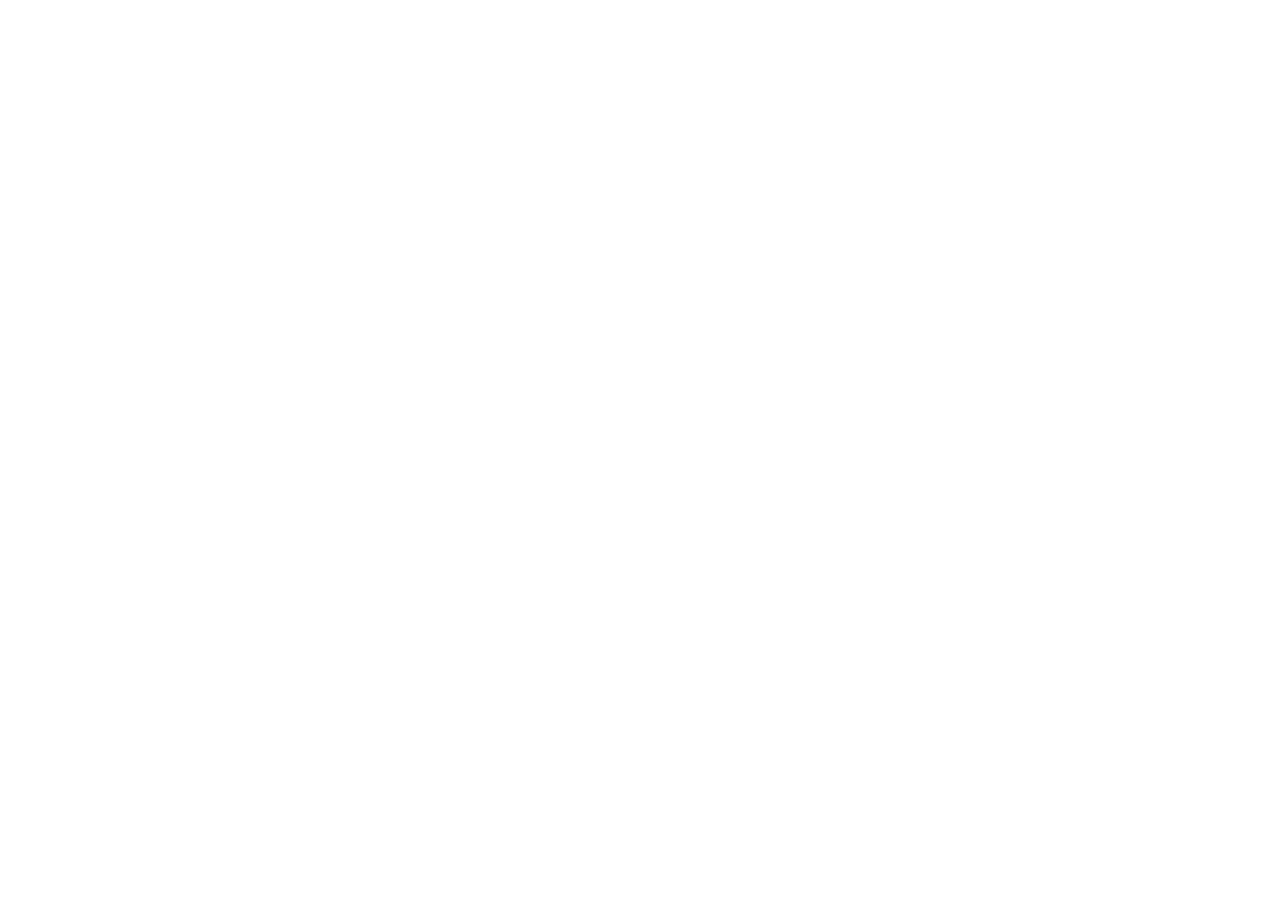
==== index.html @ 2b17677c "EmpiezoProyecto" ====
<!DOCTYPE html>
<html lang="es">
<head>
    <meta charset="UTF-8">
    <meta http-equiv="X-UA-Compatible" content="IE=edge">
    <meta name="viewport" content="width=device-width, initial-scale=1.0">
    <title>Document</title>
</head>
<body>
    <script src="js/main.js"></script>
</body>
</html>
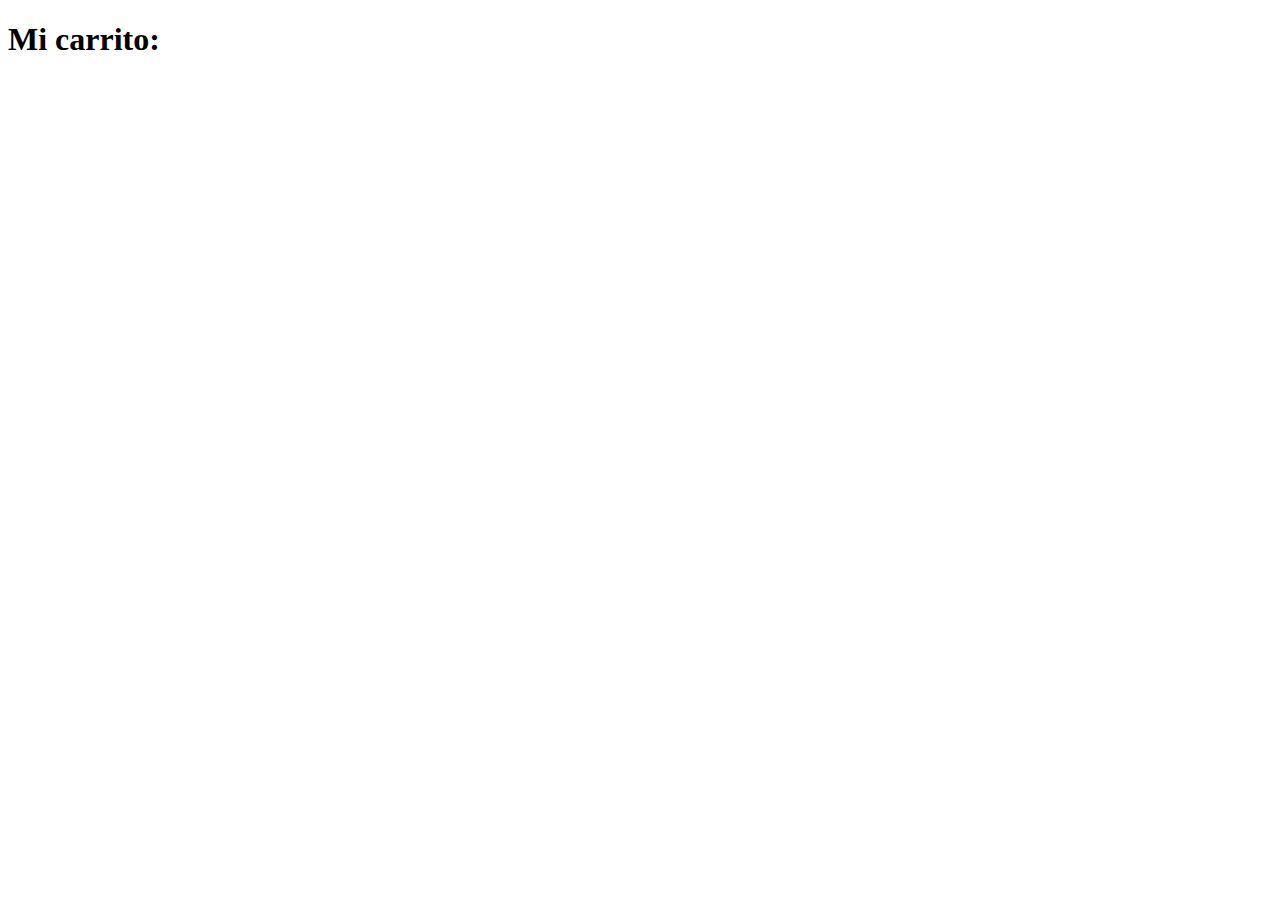
==== commit 8381cf64: "InteractuarConHTML" ====
--- a/index.html
+++ b/index.html
@@ -4,9 +4,26 @@
     <meta charset="UTF-8">
     <meta http-equiv="X-UA-Compatible" content="IE=edge">
     <meta name="viewport" content="width=device-width, initial-scale=1.0">
-    <title>Document</title>
+    <title>Magic Tienda - Carrito</title>
+    <link
+        href="https://cdn.jsdelivr.net/npm/bootstrap@5.0.2/dist/css/bootstrap.min.css"
+        rel="stylesheet"
+        integrity="sha384-EVSTQN3/azprG1Anm3QDgpJLIm9Nao0Yz1ztcQTwFspd3yD65VohhpuuCOmLASjC"
+        crossorigin="anonymous"
+    />
 </head>
 <body>
-    <script src="js/main.js"></script>
+    <section class="container">
+        <h1 class="mt-5 text-bold">Mi carrito:</h1>
+        <div id="card" class="row"> </div>
+    </section>
+    <section class="container" id="totalCompra">
+    </section>
+    <script
+    src="https://cdn.jsdelivr.net/npm/bootstrap@5.0.2/dist/js/bootstrap.bundle.min.js"
+    integrity="sha384-MrcW6ZMFYlzcLA8Nl+NtUVF0sA7MsXsP1UyJoMp4YLEuNSfAP+JcXn/tWtIaxVXM"
+    crossorigin="anonymous"
+    ></script>
+    <script src="js/miarchivo.js"></script>
 </body>
 </html>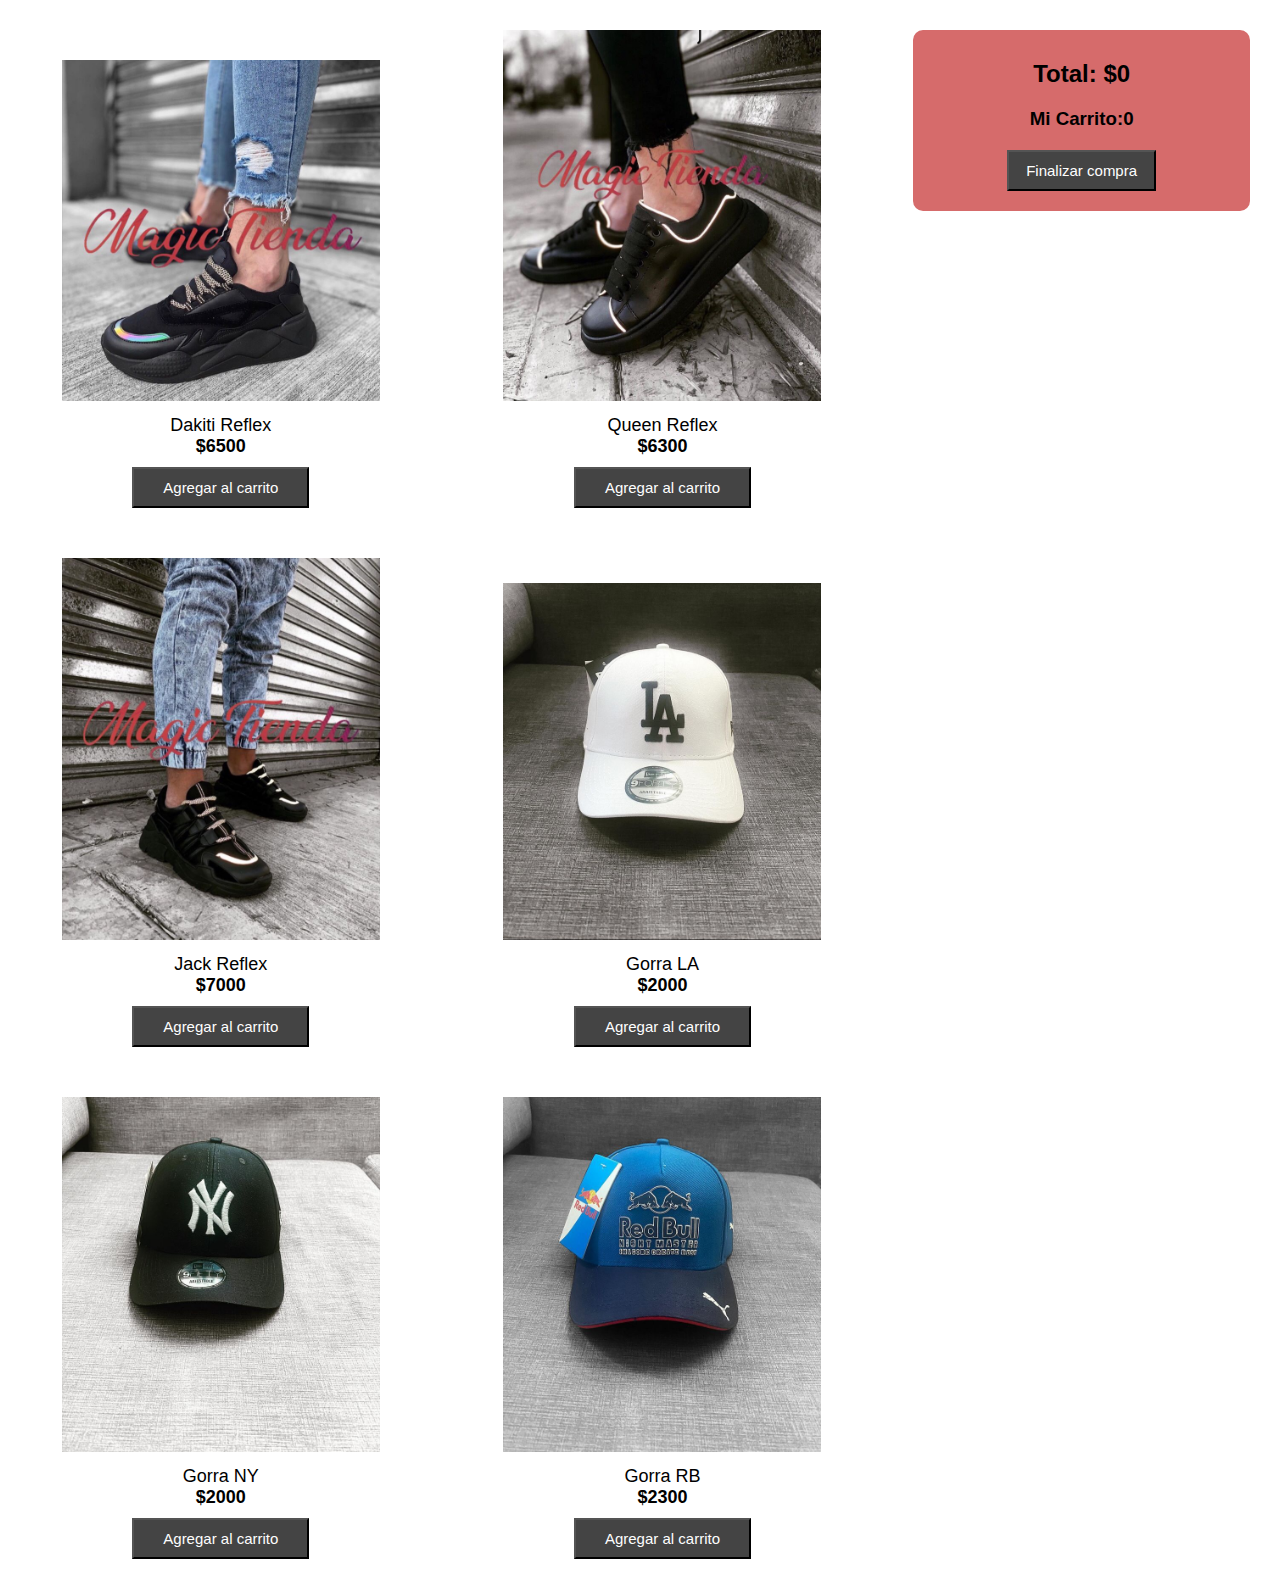
==== commit 02476380: "Evntos" ====
--- a/index.html
+++ b/index.html
@@ -1,29 +1,21 @@
 <!DOCTYPE html>
 <html lang="es">
+
 <head>
     <meta charset="UTF-8">
     <meta http-equiv="X-UA-Compatible" content="IE=edge">
     <meta name="viewport" content="width=device-width, initial-scale=1.0">
-    <title>Magic Tienda - Carrito</title>
-    <link
-        href="https://cdn.jsdelivr.net/npm/bootstrap@5.0.2/dist/css/bootstrap.min.css"
-        rel="stylesheet"
-        integrity="sha384-EVSTQN3/azprG1Anm3QDgpJLIm9Nao0Yz1ztcQTwFspd3yD65VohhpuuCOmLASjC"
-        crossorigin="anonymous"
-    />
+    <link rel="stylesheet" href="css/estilos.css">
+    <title>Magic Tienda - Home</title>
 </head>
+
 <body>
-    <section class="container">
-        <h1 class="mt-5 text-bold">Mi carrito:</h1>
-        <div id="card" class="row"> </div>
-    </section>
-    <section class="container" id="totalCompra">
-    </section>
-    <script
-    src="https://cdn.jsdelivr.net/npm/bootstrap@5.0.2/dist/js/bootstrap.bundle.min.js"
-    integrity="sha384-MrcW6ZMFYlzcLA8Nl+NtUVF0sA7MsXsP1UyJoMp4YLEuNSfAP+JcXn/tWtIaxVXM"
-    crossorigin="anonymous"
-    ></script>
+    <div id="container-general">
+        <section id="section-productos"></section>
+        <section id="section-carrito"></section>
+    </div>
+
     <script src="js/miarchivo.js"></script>
 </body>
+
 </html>--- a/css/estilos.css
+++ b/css/estilos.css
@@ -0,0 +1,86 @@
+* {
+    margin: 0px;
+    padding: 0px;
+    box-sizing: border-box;
+}
+
+:root {
+    --color-blanco: #fefefe;
+    --color-gris: #444444;
+    --color-rojo: #d66b6b;
+}
+
+@import url('https://fonts.googleapis.com/css2?family=Oswald&display=swap');
+
+#container-general {
+    display: flex;
+    flex-direction: row;
+}
+
+#section-productos {
+    width: 80%;
+    display: flex;
+    flex-wrap: wrap;
+    justify-content: space-around;
+    align-items: flex-end;
+}
+
+.card-product {
+    width: 40%;
+    margin: 20px;
+    text-align: center;
+}
+
+.font {
+    font-size: 18px;
+    font-family: oswald, sans-serif;
+}
+
+.img-container {
+    overflow: hidden;
+    position: relative;
+}
+
+.img-container img {
+    width: 90%;
+    height: 50%;
+    margin: 10px;
+}
+
+.boton {
+    font-size: 15px;
+    font-family: oswald, sans-serif;
+    width: 50%;
+    padding: 10px;
+    margin-top: 10px;
+    text-align: center;
+    align-self: center;
+    color: var(--color-blanco);
+    background-color: var(--color-gris);
+}
+
+.info-producto {
+    display: flex;
+    flex-direction: column;
+}
+
+#section-carrito {
+    font-family: oswald, sans-serif;
+    width: 30%;
+    height: 30%;
+    margin: 30px;
+    padding: 20px;
+    display: flex;
+    flex-direction: column;
+    justify-content: flex-start;
+    background-color: var(--color-rojo);
+    border-radius: 10px;
+    position: sticky;
+    top: 10px;
+}
+
+#section-carrito div {
+    display: flex;
+    justify-content: center;
+    margin: 10px;
+}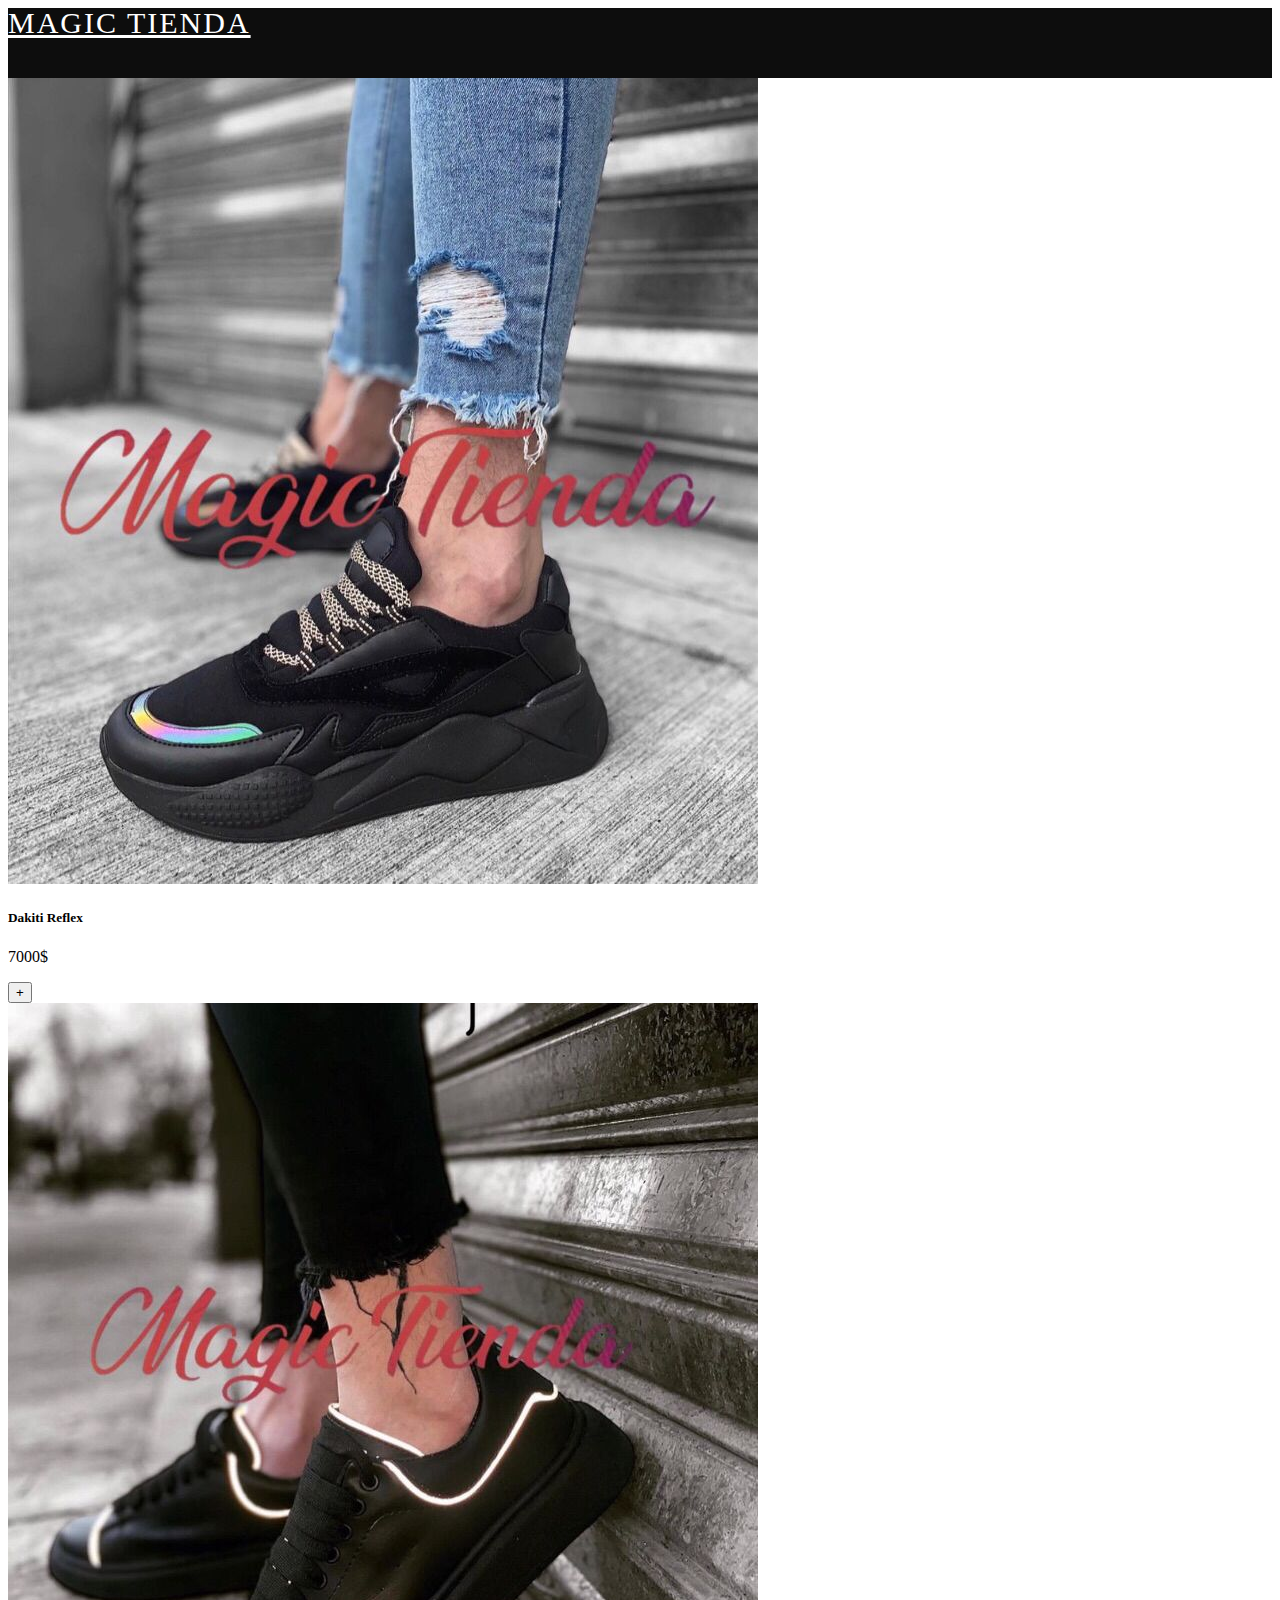
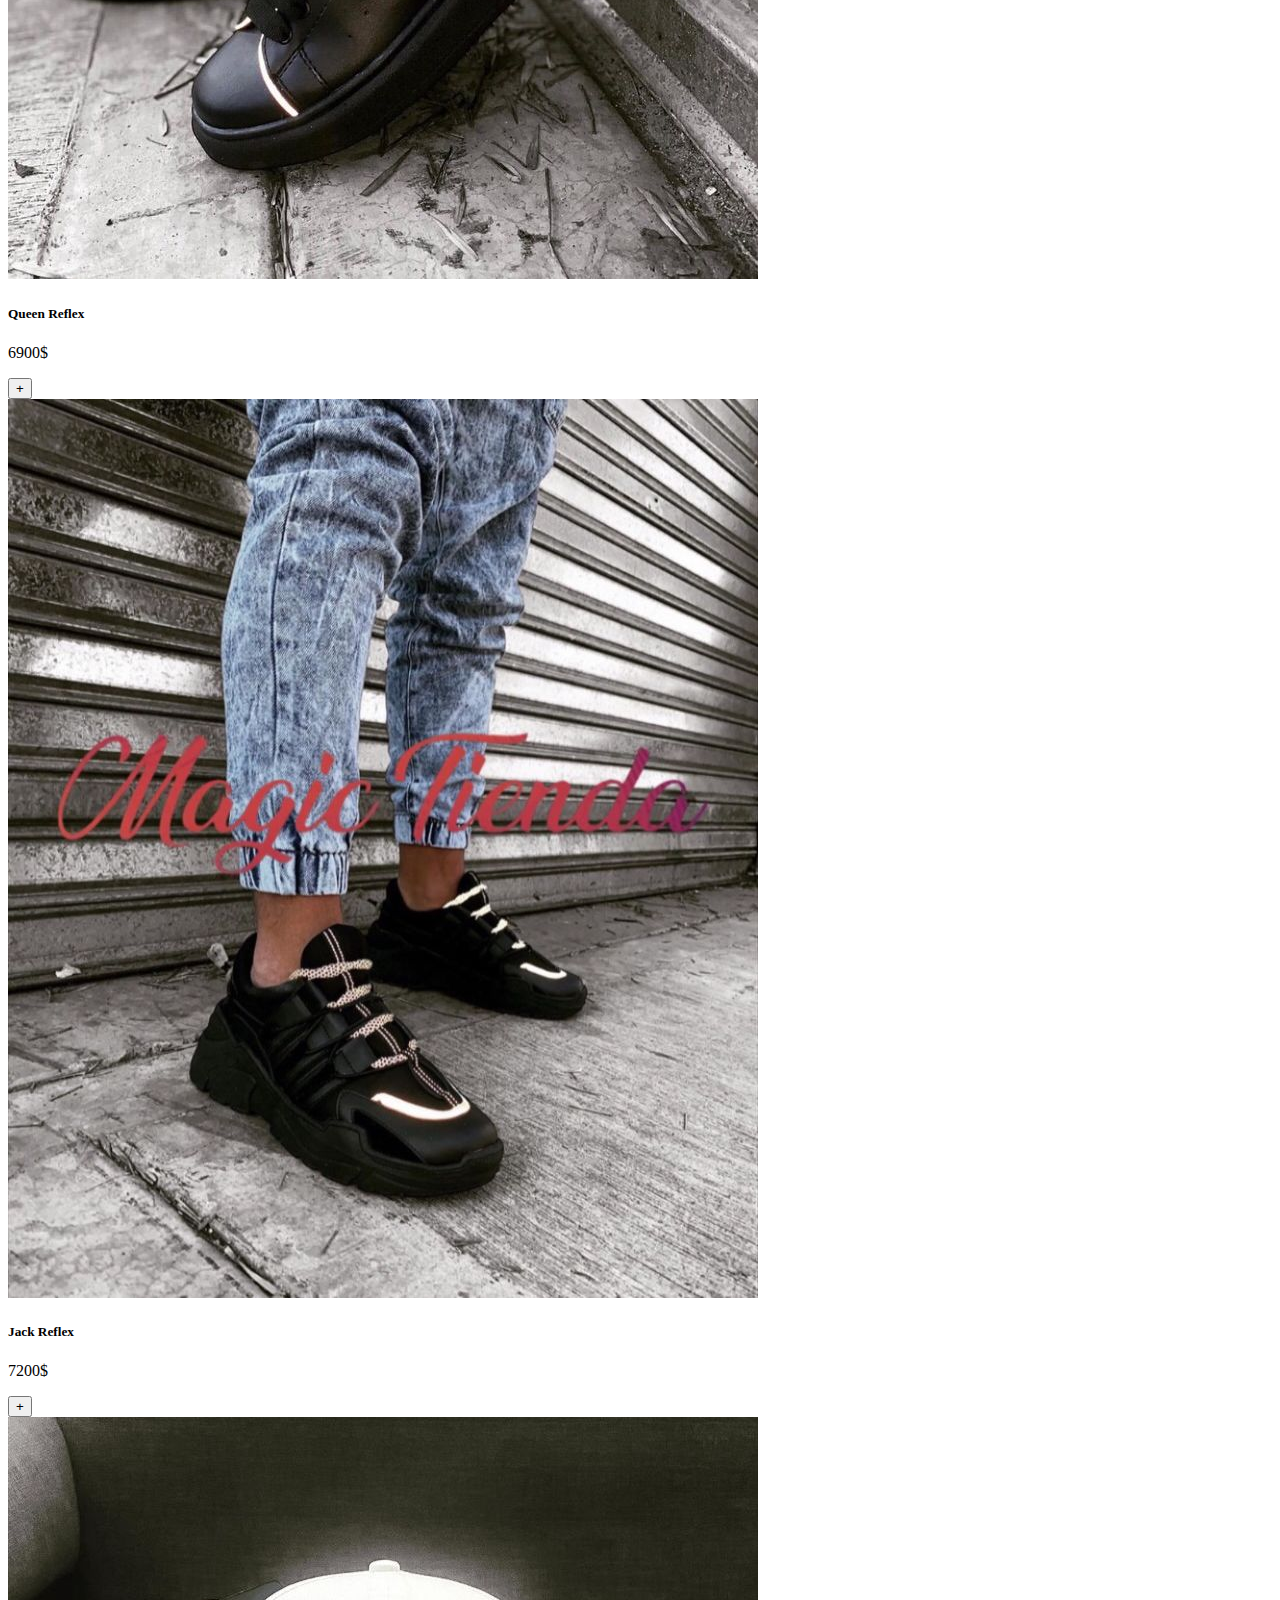
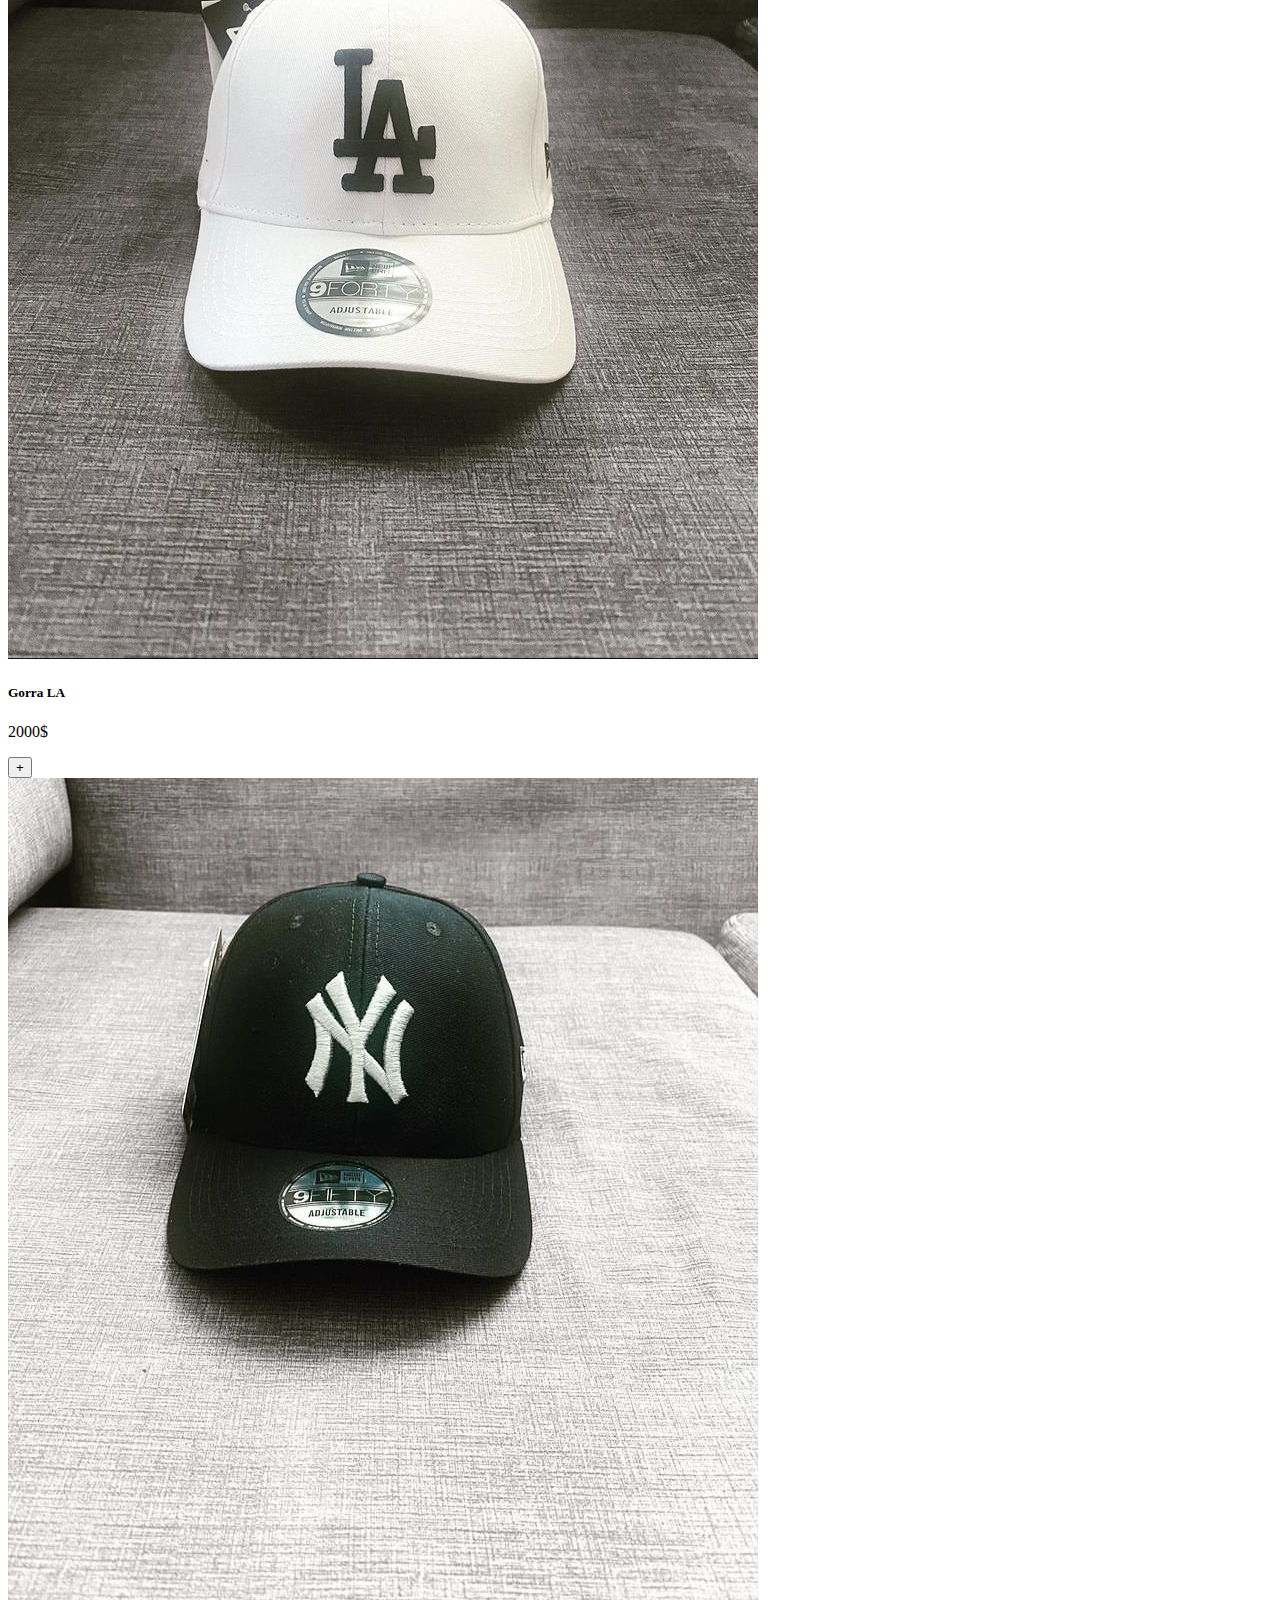
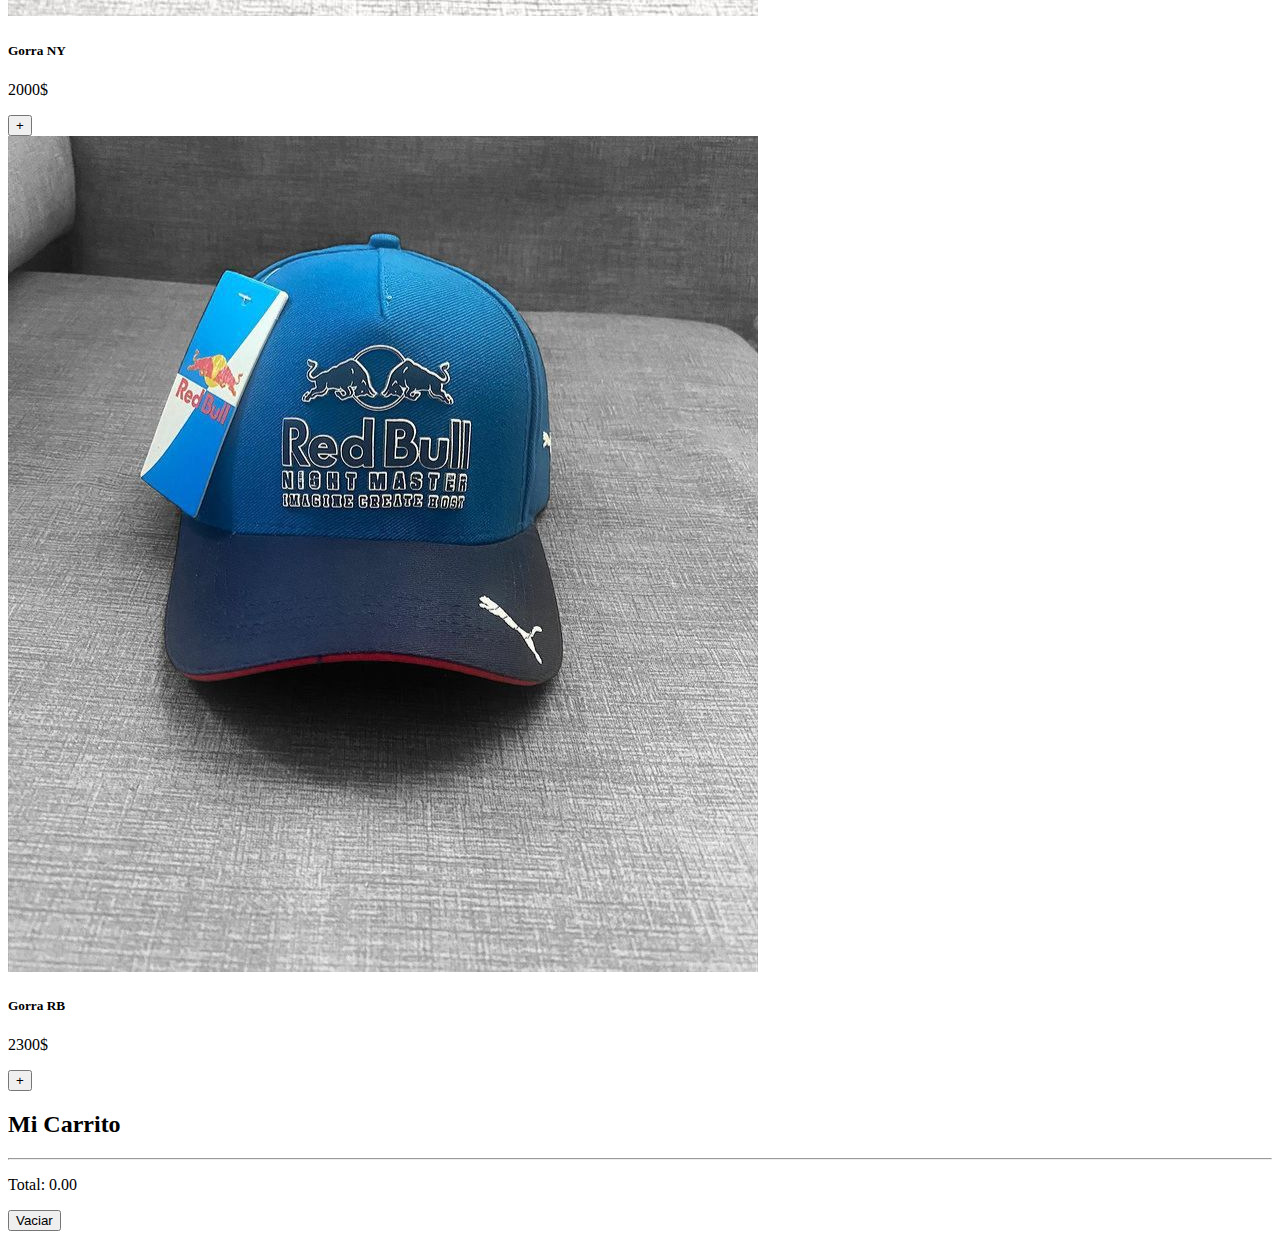
==== commit 15408746: "SegundaEntregaProyctoFinal" ====
--- a/index.html
+++ b/index.html
@@ -6,16 +6,30 @@
     <meta http-equiv="X-UA-Compatible" content="IE=edge">
     <meta name="viewport" content="width=device-width, initial-scale=1.0">
     <link rel="stylesheet" href="css/estilos.css">
-    <title>Magic Tienda - Home</title>
+    <title>Magic Tienda - Mi Carrito</title>
+    <link href="https://cdn.jsdelivr.net/npm/bootstrap@5.1.3/dist/css/bootstrap.min.css" rel="stylesheet" integrity="sha384-1BmE4kWBq78iYhFldvKuhfTAU6auU8tT94WrHftjDbrCEXSU1oBoqyl2QvZ6jIW3" crossorigin="anonymous">
 </head>
-
-<body>
-    <div id="container-general">
-        <section id="section-productos"></section>
-        <section id="section-carrito"></section>
+  <header id="header" class="d-flex align-items-center">
+    <div class="container d-flex align-items-center justify-content-between">
+      <h1 class="logo mr-auto "><a href="#">Magic Tienda</a></h1>
+      <nav id="navbar" class="navbar">
+        <ul>
+        </ul>
+      </nav>
     </div>
-
-    <script src="js/miarchivo.js"></script>
-</body>
-
+  </header>
+<div class="container">
+    <div class="row">
+        <main id="items" class="col-sm-8 row"></main>
+        <aside class="col-sm-4">
+            <h2>Mi Carrito</h2>
+            <ul id="carrito" class="list-group"></ul>
+            <hr>
+            <p class="text-right">Total: <span id="total"></span></p>
+            <button id="boton-vaciar" class="btn btn-danger">Vaciar</button>
+        </aside>
+    </div>
+</div>
+<script src="js/miarchivo.js"></script>
+<script src="https://cdn.jsdelivr.net/npm/bootstrap@5.1.3/dist/js/bootstrap.bundle.min.js" integrity="sha384-ka7Sk0Gln4gmtz2MlQnikT1wXgYsOg+OMhuP+IlRH9sENBO0LRn5q+8nbTov4+1p" crossorigin="anonymous"></script>
 </html>--- a/css/estilos.css
+++ b/css/estilos.css
@@ -1,86 +1,28 @@
-* {
-    margin: 0px;
-    padding: 0px;
-    box-sizing: border-box;
-}
-
-:root {
-    --color-blanco: #fefefe;
-    --color-gris: #444444;
-    --color-rojo: #d66b6b;
-}
-
-@import url('https://fonts.googleapis.com/css2?family=Oswald&display=swap');
-
-#container-general {
-    display: flex;
-    flex-direction: row;
-}
-
-#section-productos {
-    width: 80%;
-    display: flex;
-    flex-wrap: wrap;
-    justify-content: space-around;
-    align-items: flex-end;
-}
-
-.card-product {
-    width: 40%;
-    margin: 20px;
-    text-align: center;
-}
-
-.font {
-    font-size: 18px;
-    font-family: oswald, sans-serif;
-}
-
-.img-container {
-    overflow: hidden;
-    position: relative;
-}
-
-.img-container img {
-    width: 90%;
-    height: 50%;
-    margin: 10px;
-}
-
-.boton {
-    font-size: 15px;
-    font-family: oswald, sans-serif;
-    width: 50%;
-    padding: 10px;
-    margin-top: 10px;
-    text-align: center;
-    align-self: center;
-    color: var(--color-blanco);
-    background-color: var(--color-gris);
-}
-
-.info-producto {
-    display: flex;
-    flex-direction: column;
-}
-
-#section-carrito {
-    font-family: oswald, sans-serif;
-    width: 30%;
-    height: 30%;
-    margin: 30px;
-    padding: 20px;
-    display: flex;
-    flex-direction: column;
-    justify-content: flex-start;
-    background-color: var(--color-rojo);
-    border-radius: 10px;
-    position: sticky;
-    top: 10px;
-}
-
-#section-carrito div {
-    display: flex;
-    justify-content: center;
-    margin: 10px;
-}+#header {
+    background: #0d0d0d;
+    transition: all 0.5s;
+    z-index: 997;
+    height: 70px;
+  }
+  @media (max-width: 992px) {
+    #header {
+      height: 60px;
+    }
+  }
+  #header.fixed-top {
+    background: rgba(0, 0, 0, 0.85);
+  }
+  #header .logo {
+    font-size: 30px;
+    margin: 0;
+    padding: 0;
+    line-height: 1;
+    font-weight: 400;
+    letter-spacing: 2px;
+    text-transform: uppercase;
+    text-decoration: none;
+  }
+  #header .logo a {
+    color: #fff;
+  }
+  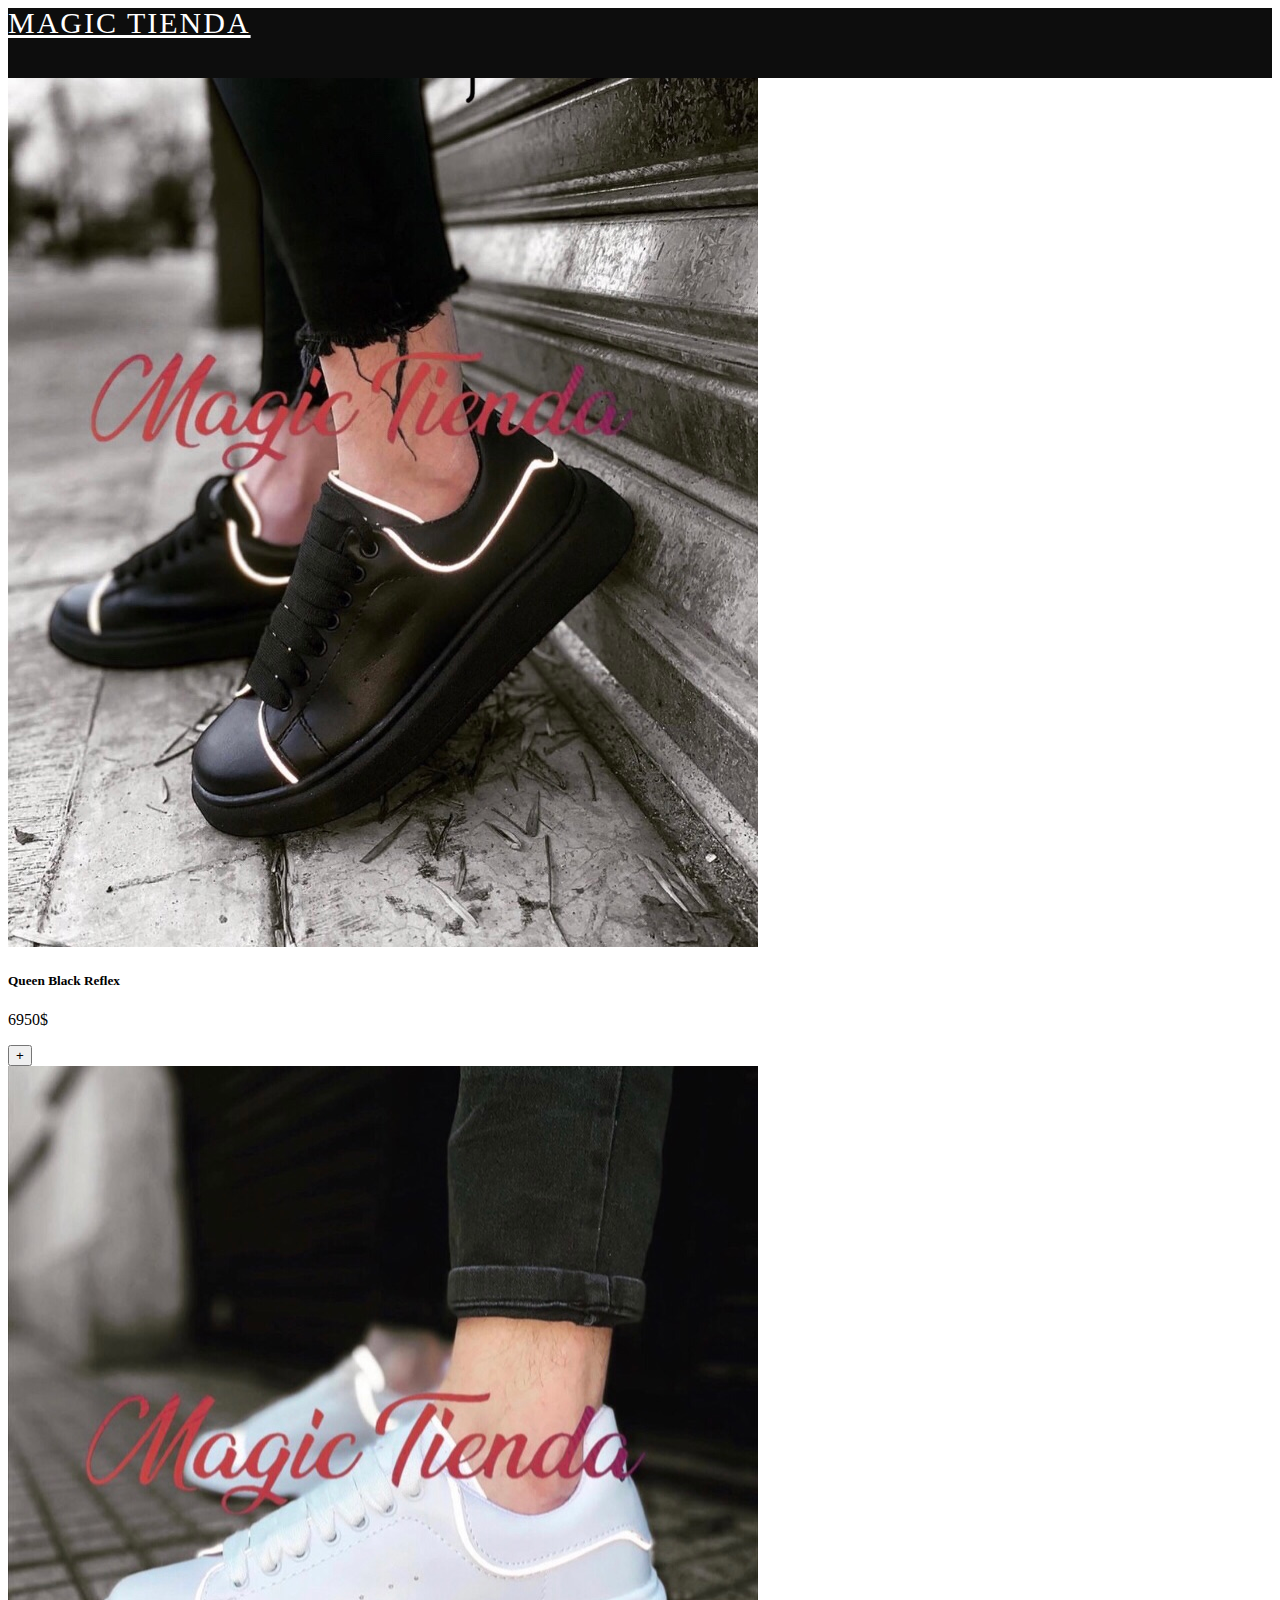
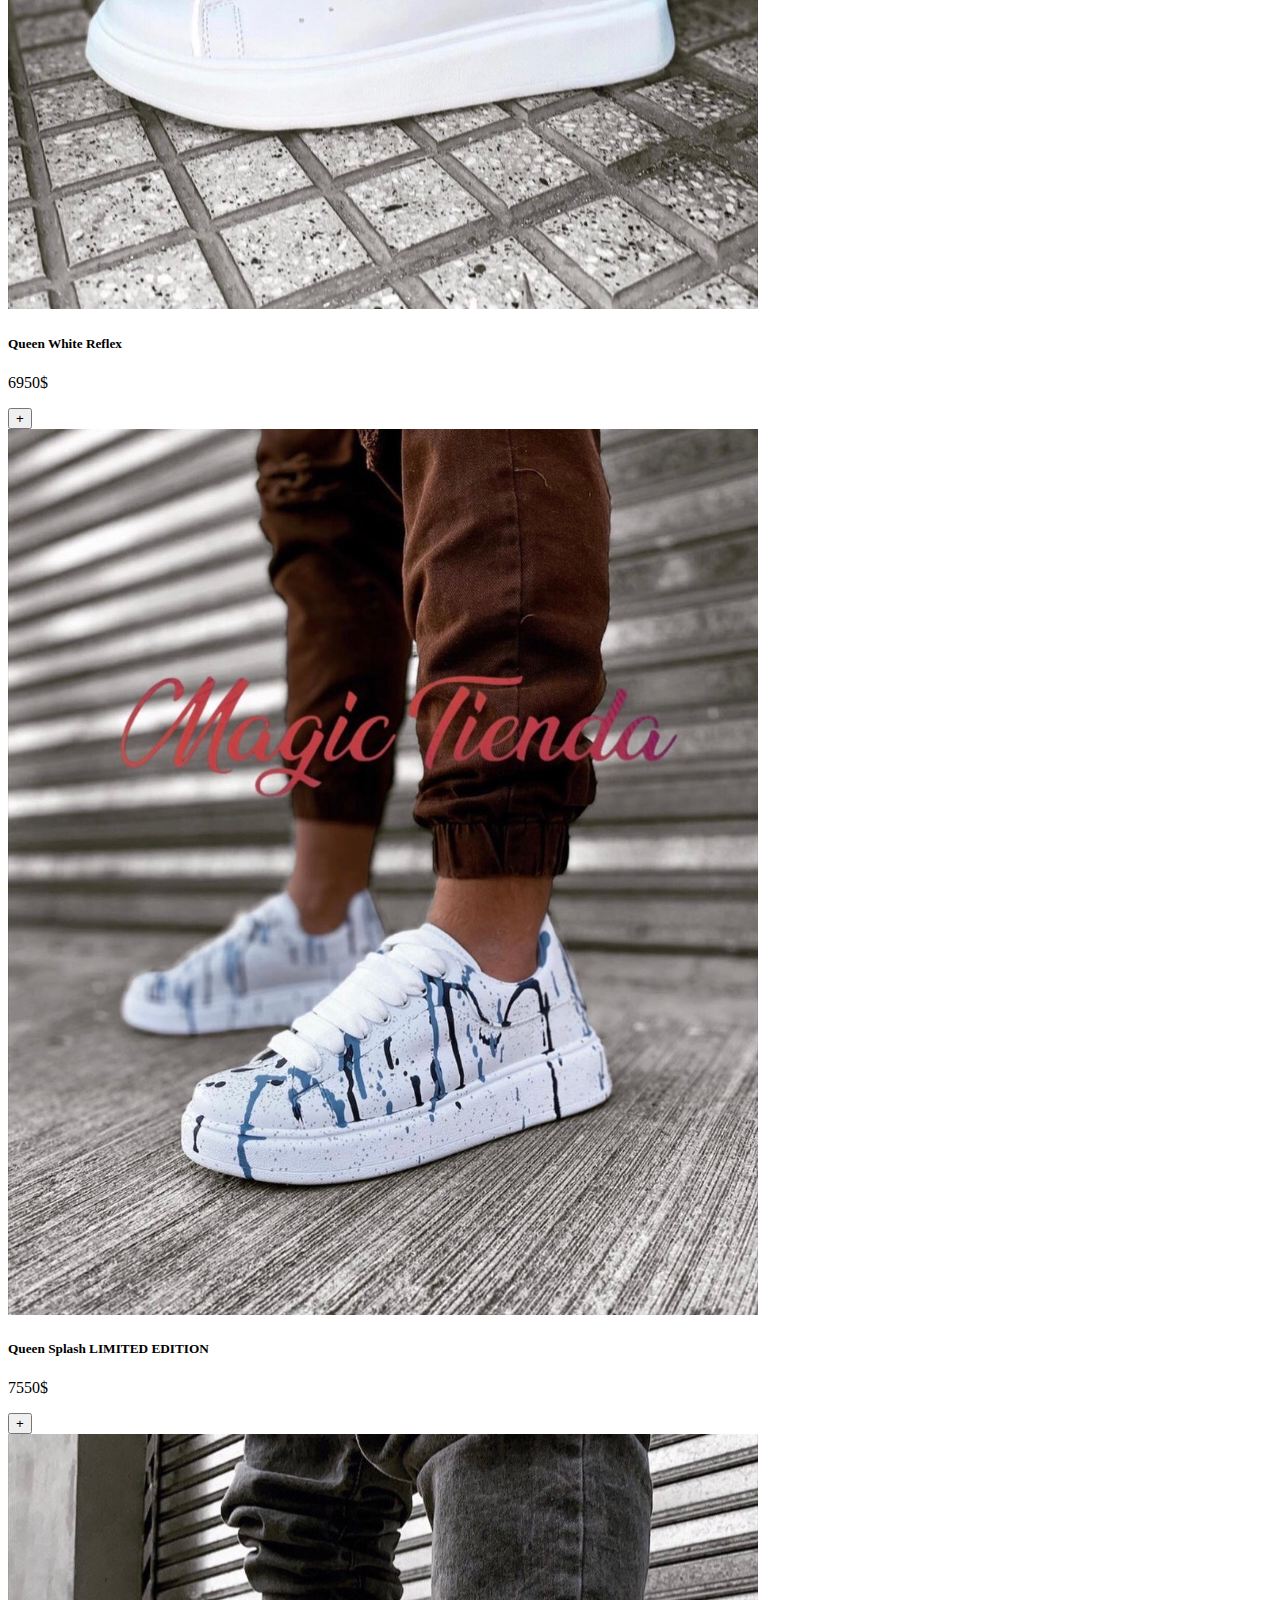
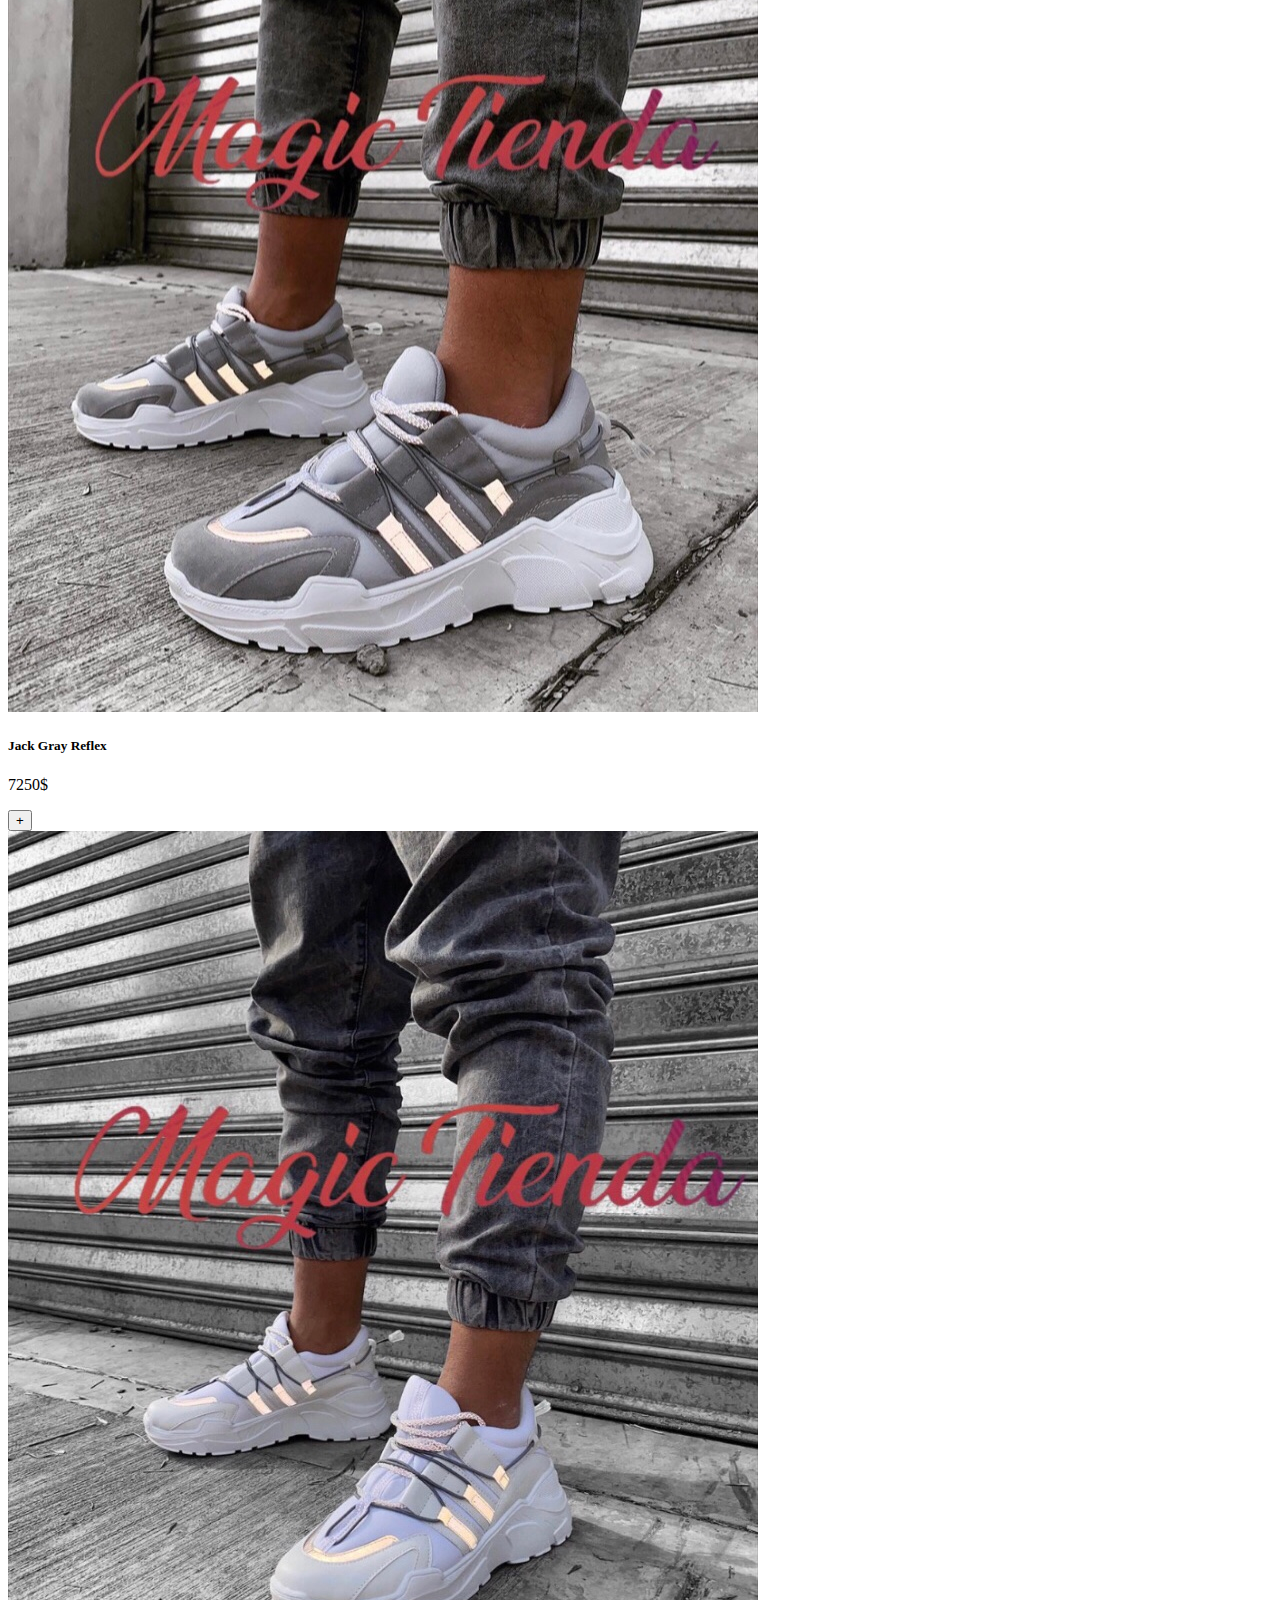
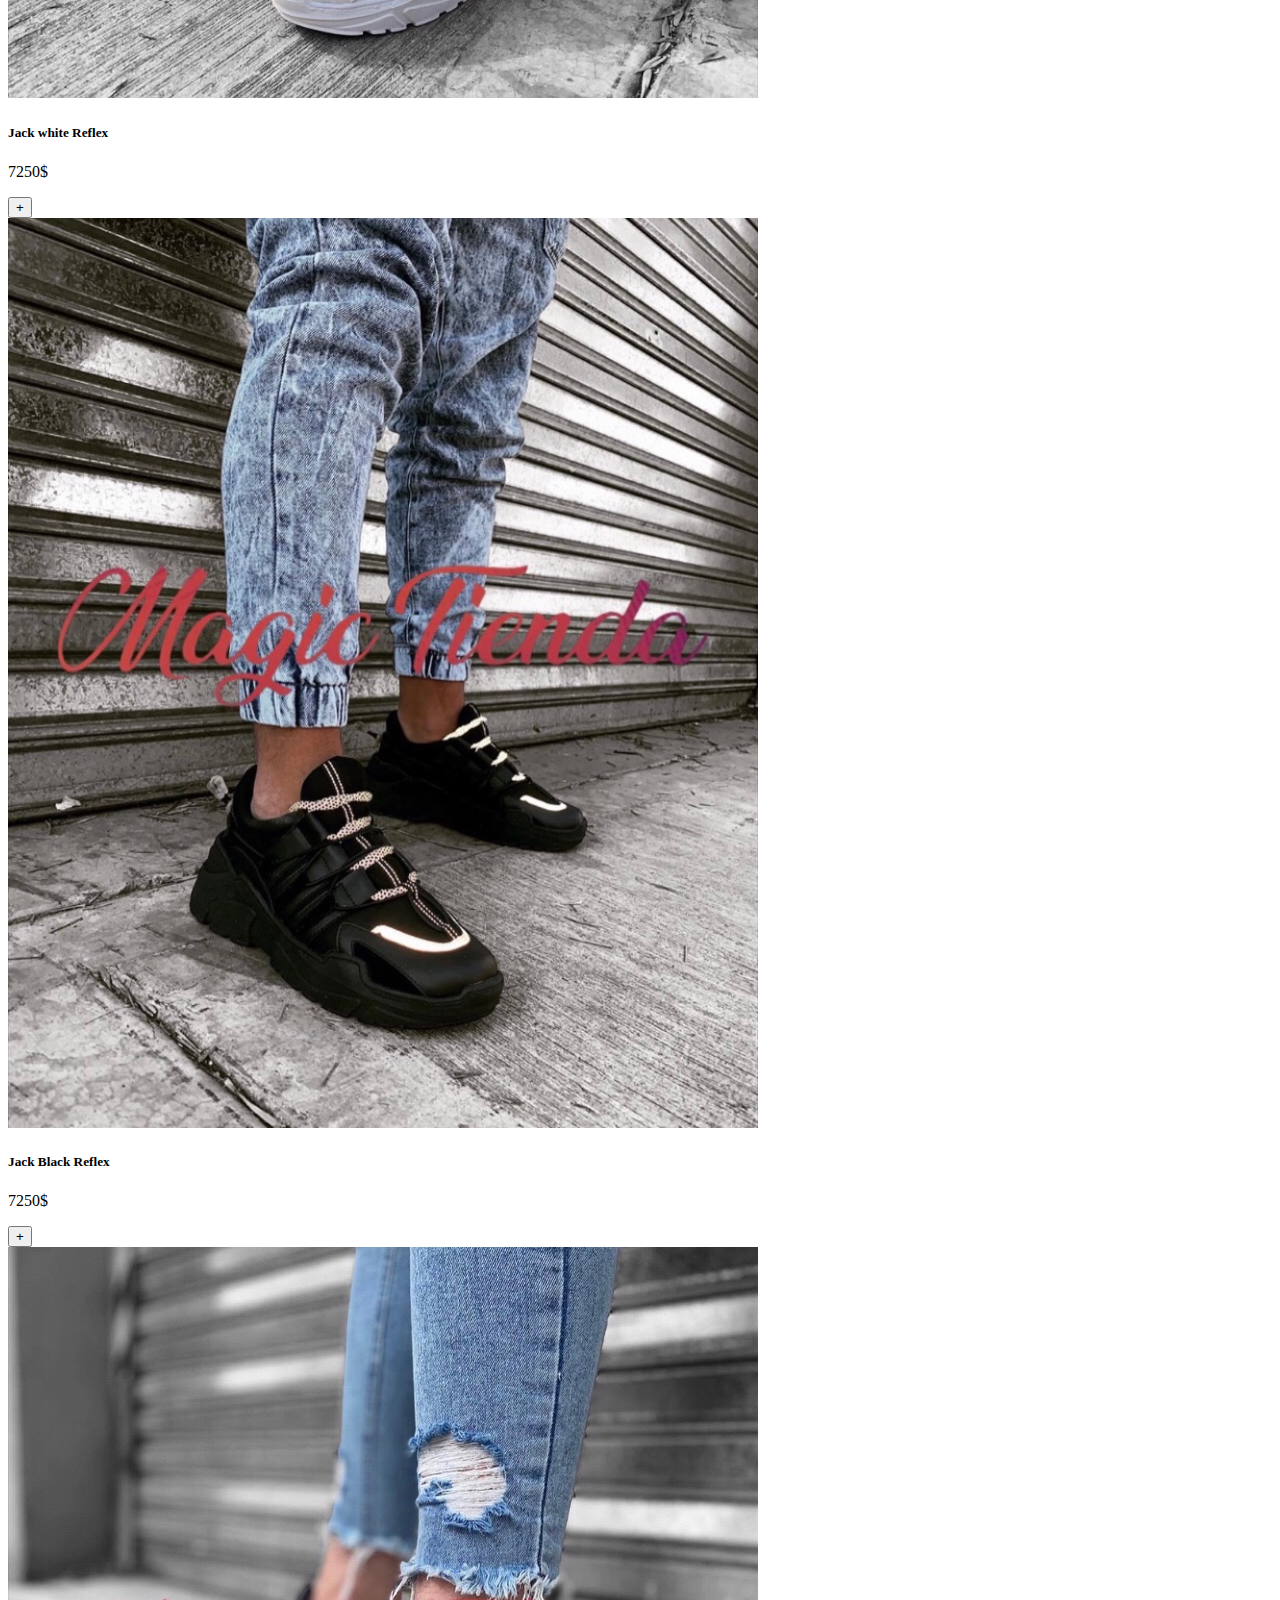
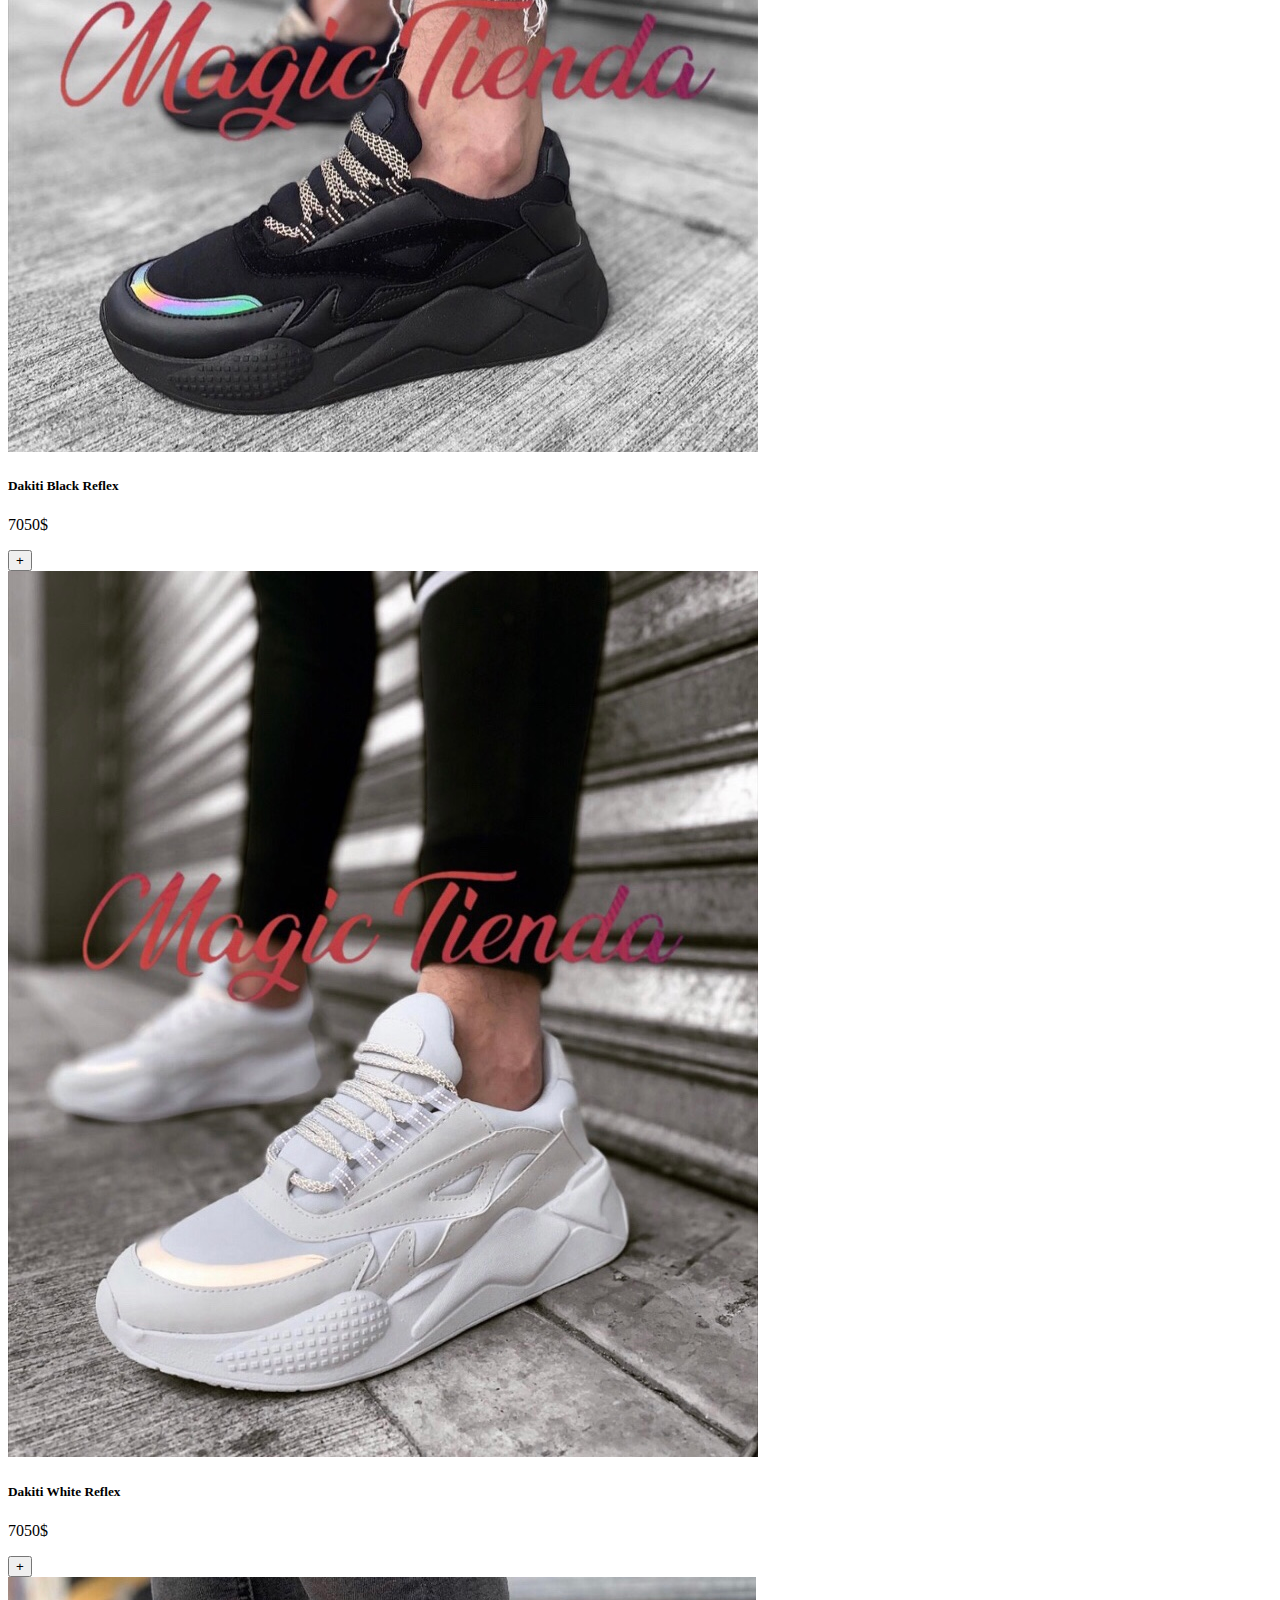
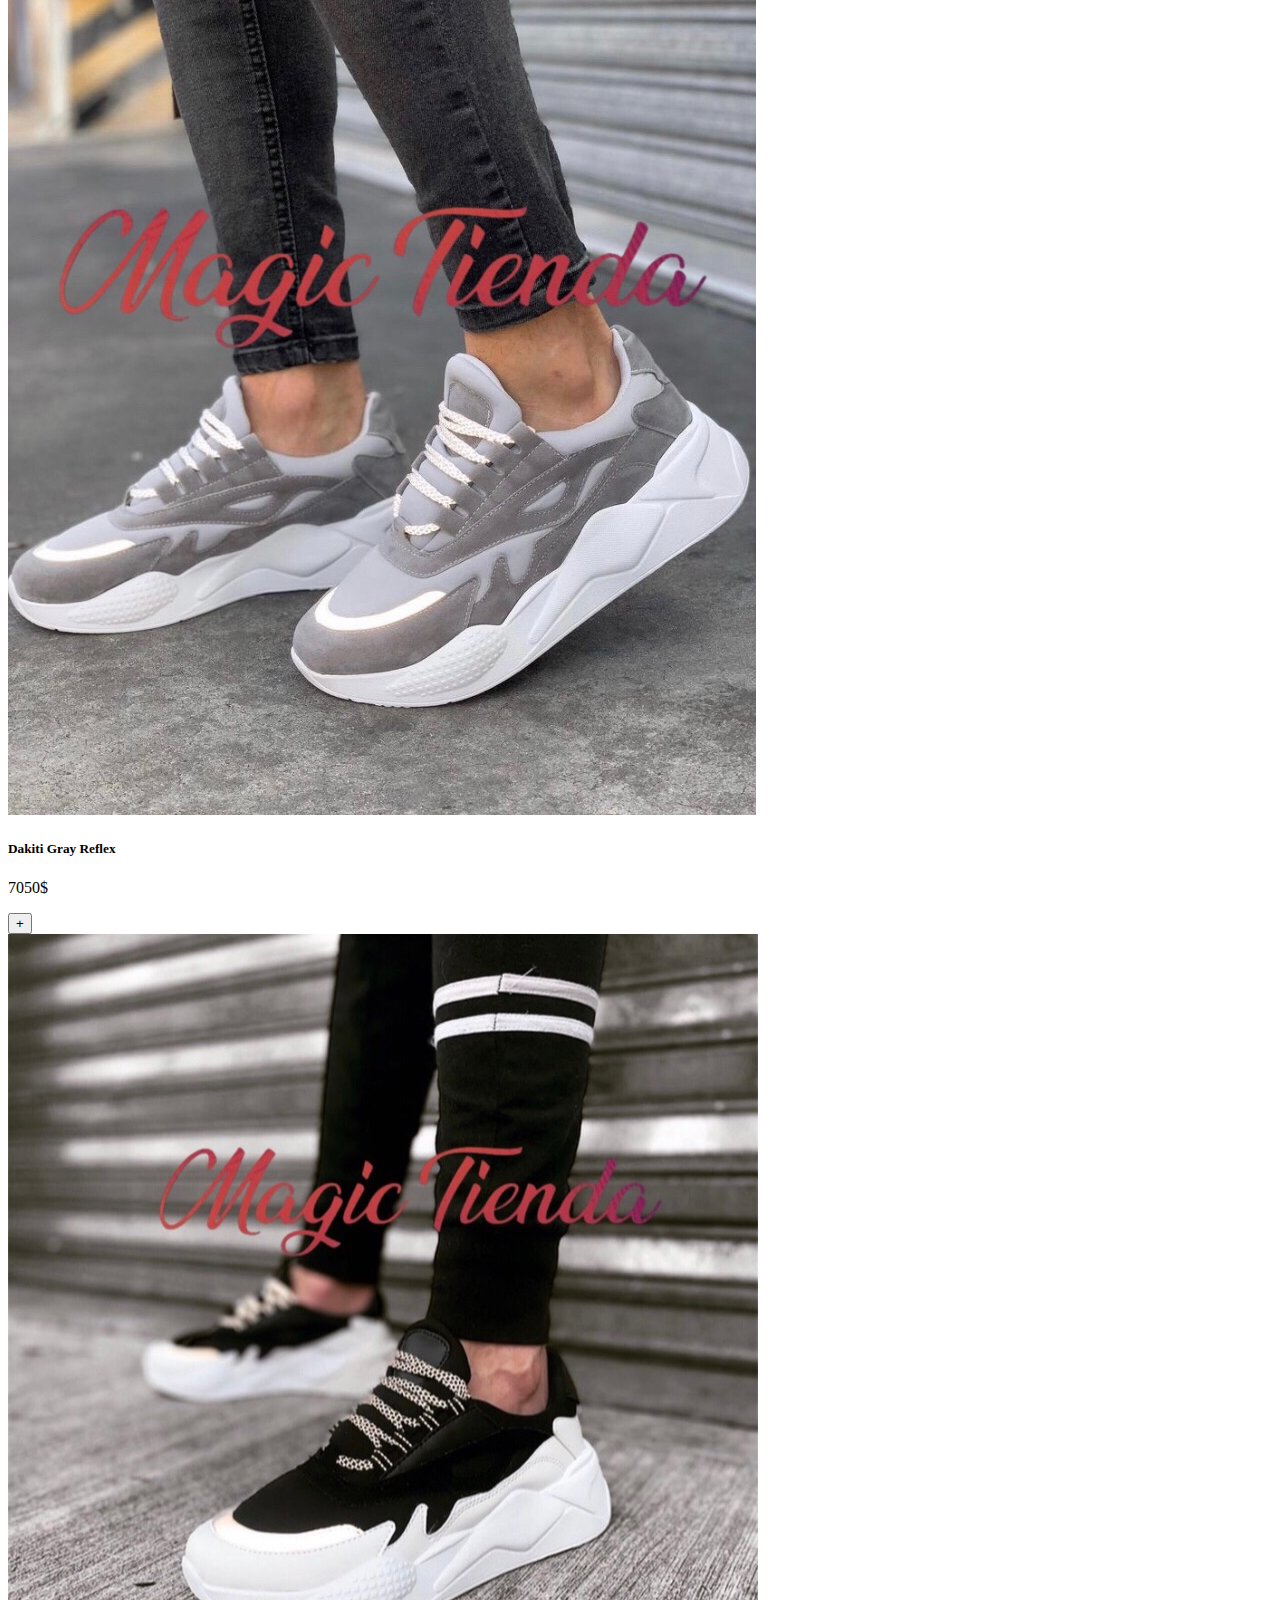
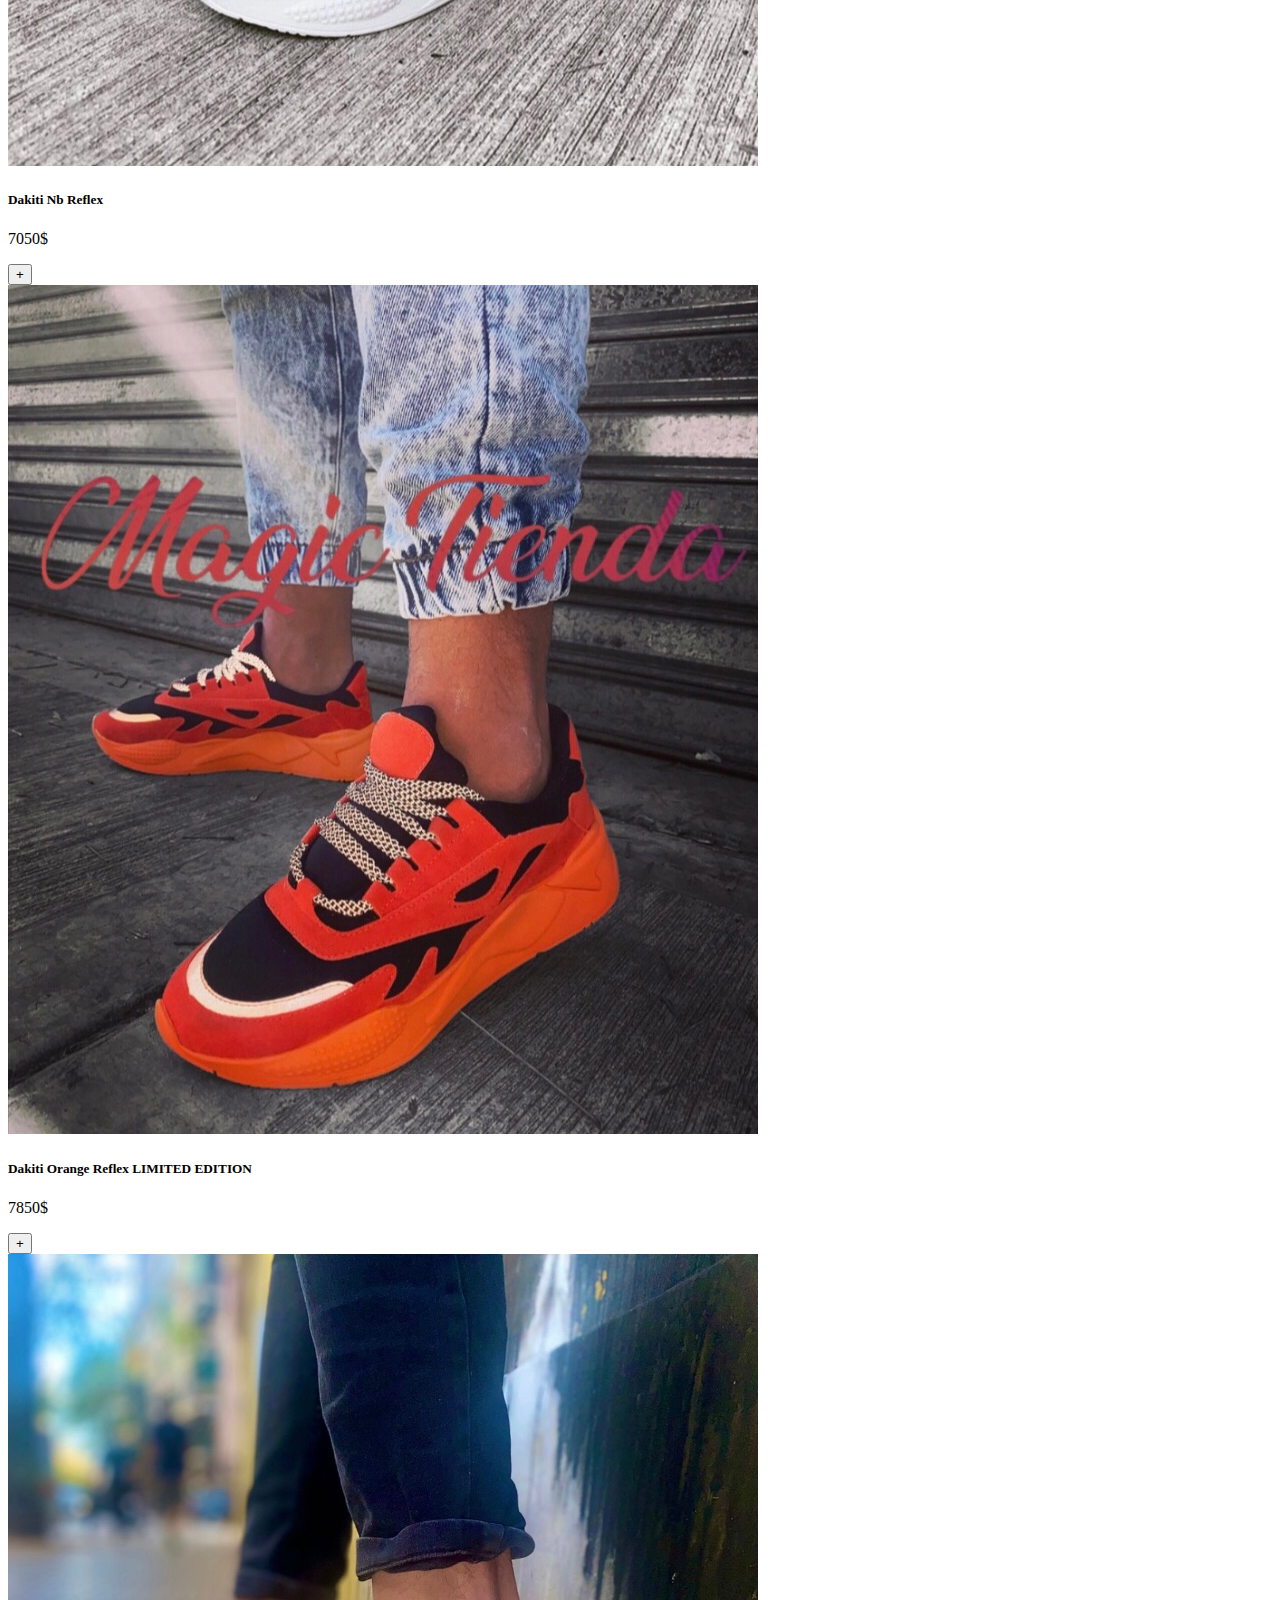
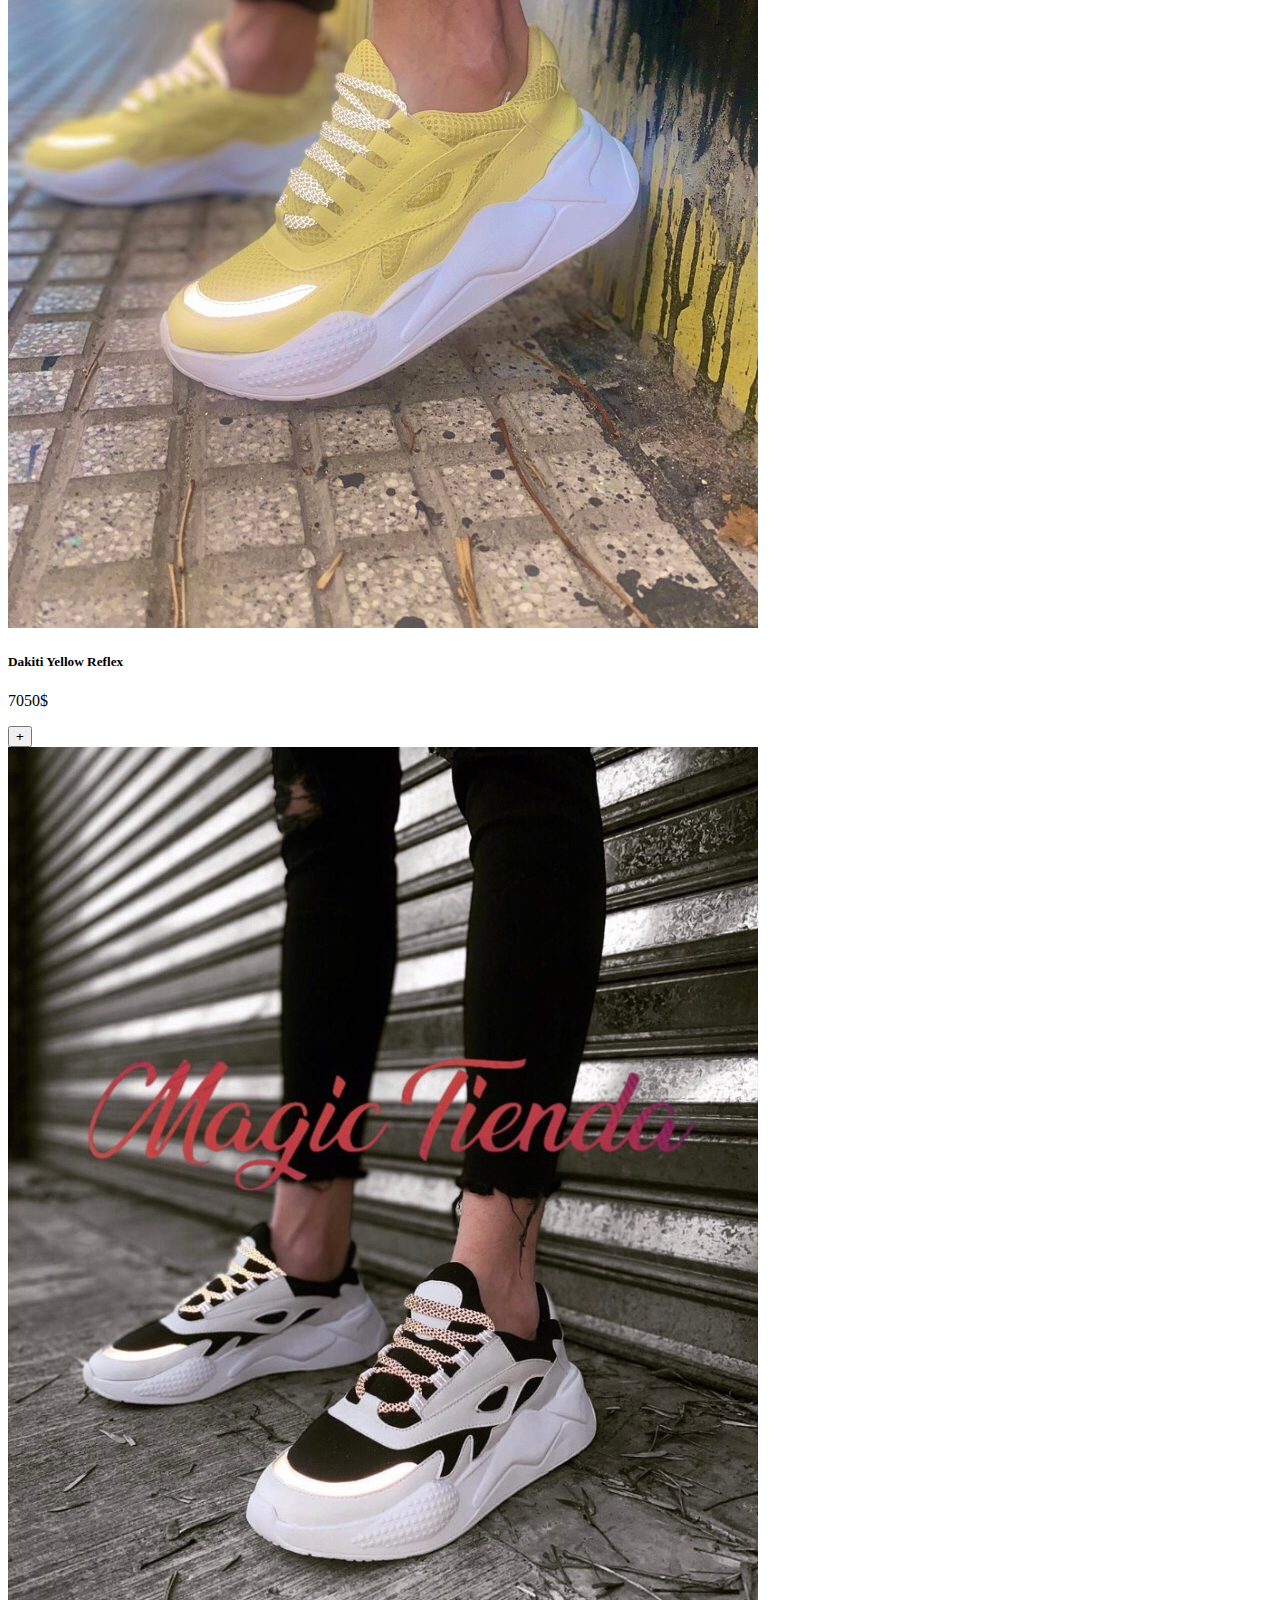
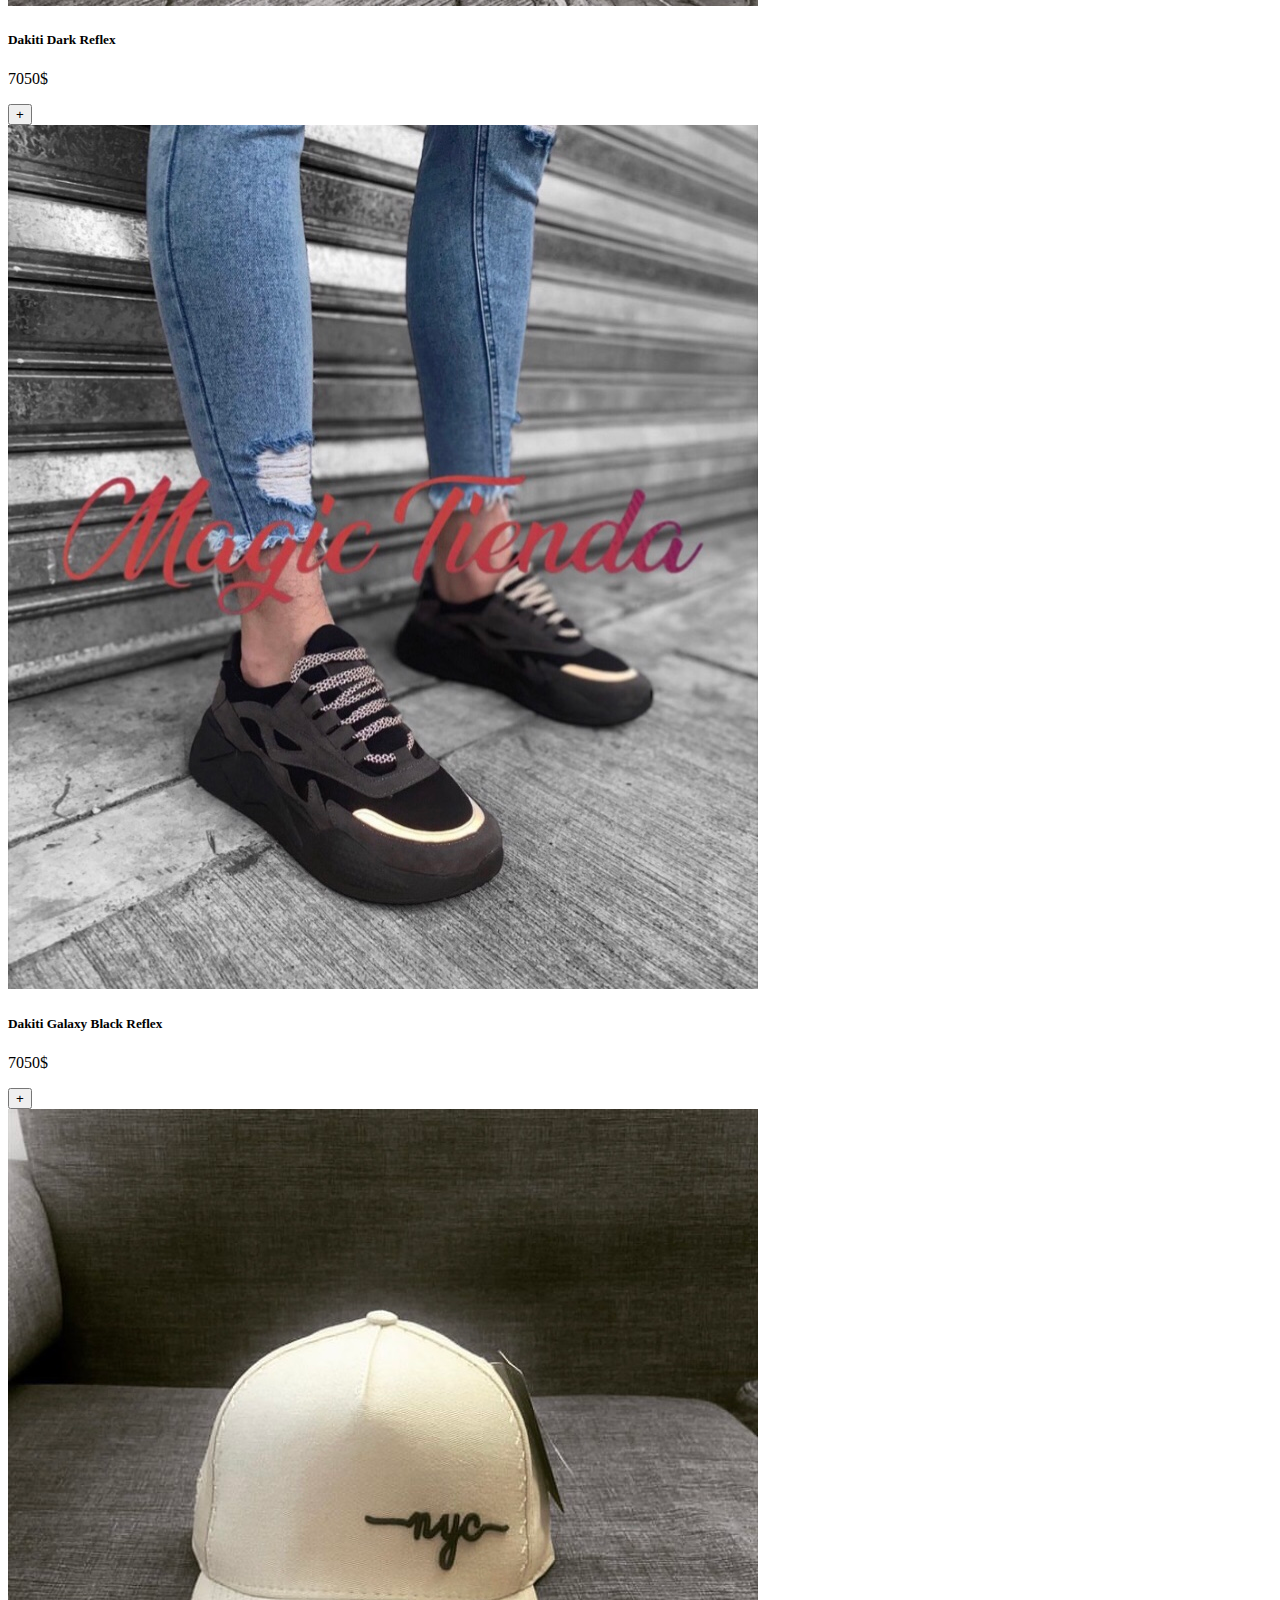
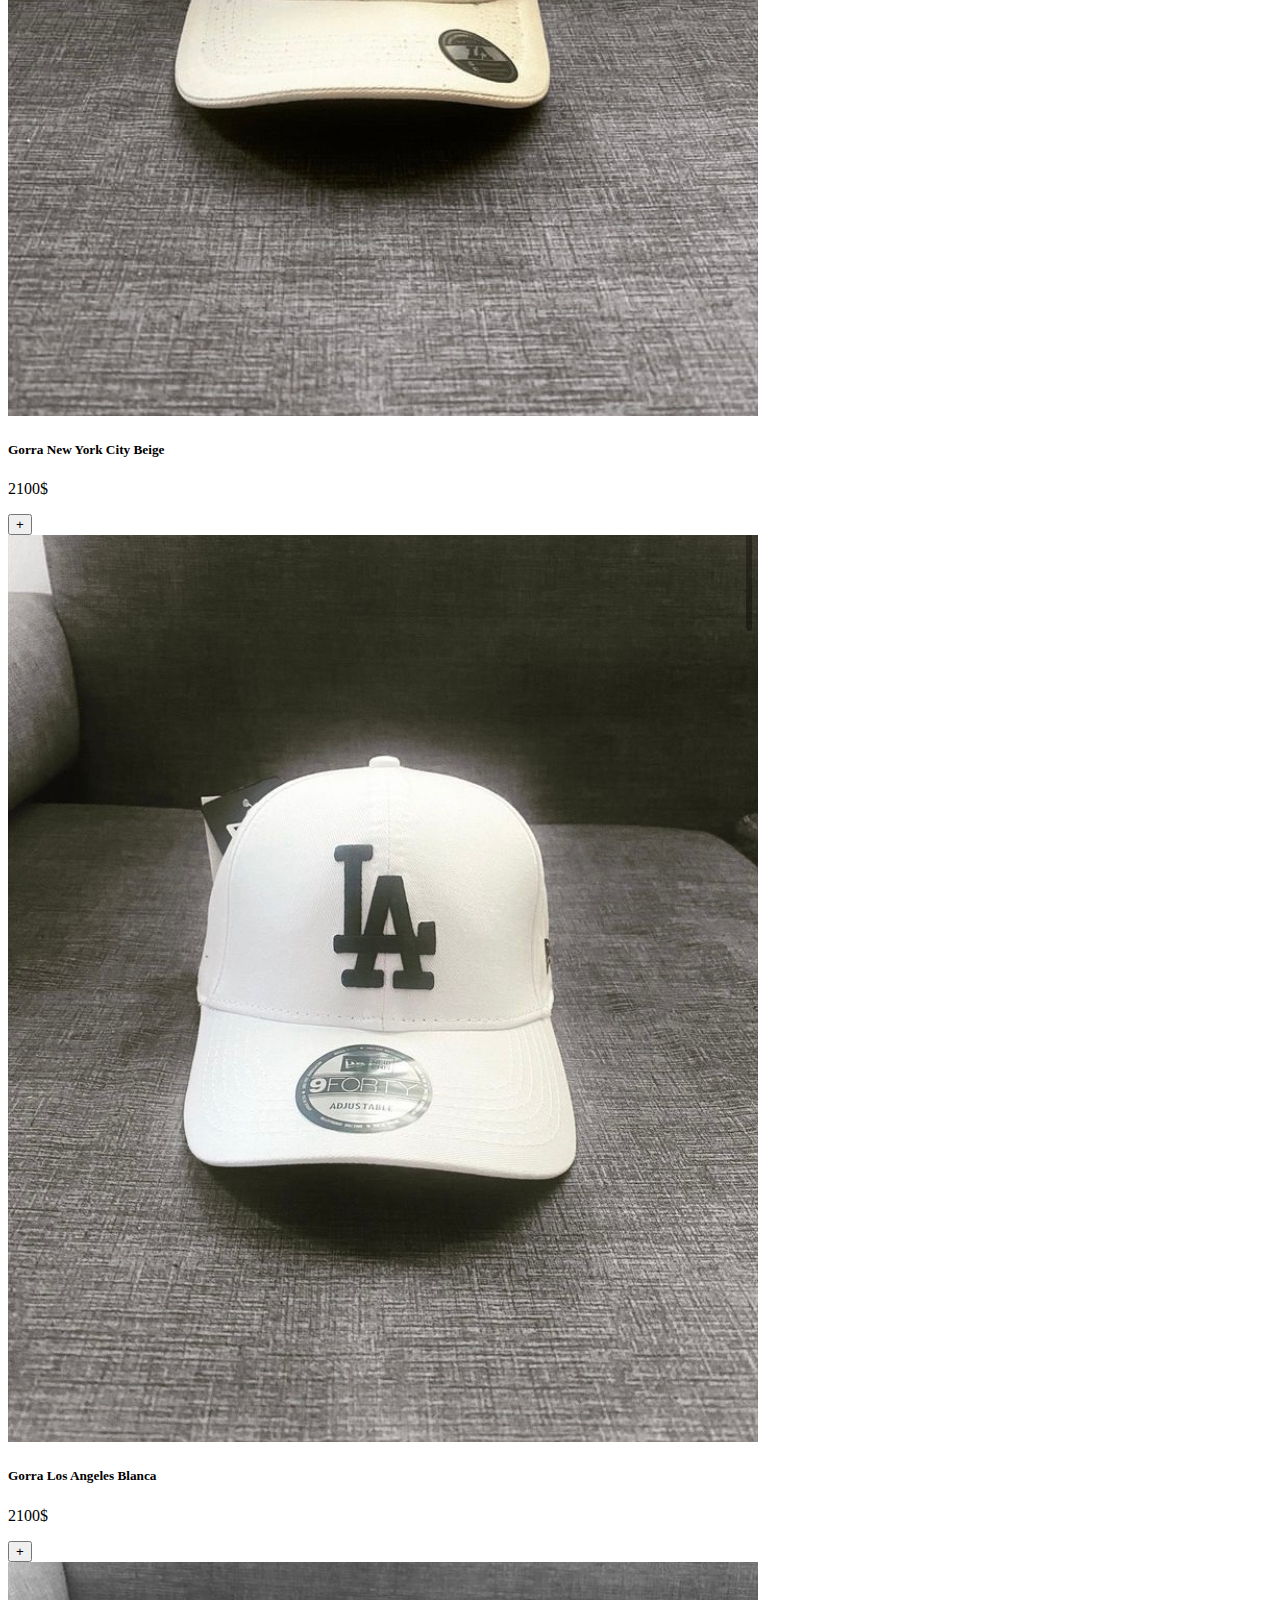
==== commit 7e02a1da: "Fetch" ====
--- a/index.html
+++ b/index.html
@@ -6,8 +6,9 @@
     <meta http-equiv="X-UA-Compatible" content="IE=edge">
     <meta name="viewport" content="width=device-width, initial-scale=1.0">
     <link rel="stylesheet" href="css/estilos.css">
-    <title>Magic Tienda - Mi Carrito</title>
+    <title>Magic Tienda - Carrito</title>
     <link href="https://cdn.jsdelivr.net/npm/bootstrap@5.1.3/dist/css/bootstrap.min.css" rel="stylesheet" integrity="sha384-1BmE4kWBq78iYhFldvKuhfTAU6auU8tT94WrHftjDbrCEXSU1oBoqyl2QvZ6jIW3" crossorigin="anonymous">
+    <link rel="stylesheet" href="assets/sweetalert2.css">
 </head>
   <header id="header" class="d-flex align-items-center">
     <div class="container d-flex align-items-center justify-content-between">
@@ -26,10 +27,13 @@
             <ul id="carrito" class="list-group"></ul>
             <hr>
             <p class="text-right">Total: <span id="total"></span></p>
+            <button id="boton-compra" class="btn btn-success">Comprar</button>
             <button id="boton-vaciar" class="btn btn-danger">Vaciar</button>
         </aside>
     </div>
 </div>
+<div id="preloader"></div>
 <script src="js/miarchivo.js"></script>
 <script src="https://cdn.jsdelivr.net/npm/bootstrap@5.1.3/dist/js/bootstrap.bundle.min.js" integrity="sha384-ka7Sk0Gln4gmtz2MlQnikT1wXgYsOg+OMhuP+IlRH9sENBO0LRn5q+8nbTov4+1p" crossorigin="anonymous"></script>
+<script src="assets/sweetalert2.js"></script>
 </html>--- a/css/estilos.css
+++ b/css/estilos.css
@@ -24,5 +24,49 @@
   }
   #header .logo a {
     color: #fff;
+  };
+
+  /* #preloader {
+    position: fixed;
+    top: 0;
+    left: 0;
+    right: 0;
+    bottom: 0;
+    z-index: 9999;
+    overflow: hidden;
+    background: #fff;
   }
-  +  
+  #preloader:before {
+    content: "";
+    position: fixed;
+    top: calc(50% - 30px);
+    left: calc(50% - 30px);
+    border: 6px solid #cc1616;
+    border-top-color: #efefef;
+    border-radius: 50%;
+    width: 60px;
+    height: 60px;
+    -webkit-animation: animate-preloader 1s linear infinite;
+    animation: animate-preloader 1s linear infinite;
+  }
+  
+  @-webkit-keyframes animate-preloader {
+    0% {
+      transform: rotate(0deg);
+    }
+  
+    100% {
+      transform: rotate(360deg);
+    }
+  }
+  
+  @keyframes animate-preloader {
+    0% {
+      transform: rotate(0deg);
+    }
+  
+    100% {
+      transform: rotate(360deg);
+    }
+  } */
--- a/assets/sweetalert2.css
+++ b/assets/sweetalert2.css
@@ -0,0 +1,1451 @@
+.swal2-popup.swal2-toast {
+    box-sizing: border-box;
+    grid-column: 1/4 !important;
+    grid-row: 1/4 !important;
+    grid-template-columns: 1fr 99fr 1fr;
+    padding: 1em;
+    overflow-y: hidden;
+    background: #fff;
+    box-shadow: 0 0 1px hsla(0deg, 0%, 0%, 0.075), 0 1px 2px hsla(0deg, 0%, 0%, 0.075), 1px 2px 4px hsla(0deg, 0%, 0%, 0.075), 1px 3px 8px hsla(0deg, 0%, 0%, 0.075), 2px 4px 16px hsla(0deg, 0%, 0%, 0.075);
+    pointer-events: all;
+  }
+  .swal2-popup.swal2-toast > * {
+    grid-column: 2;
+  }
+  .swal2-popup.swal2-toast .swal2-title {
+    margin: 0.5em 1em;
+    padding: 0;
+    font-size: 1em;
+    text-align: initial;
+  }
+  .swal2-popup.swal2-toast .swal2-loading {
+    justify-content: center;
+  }
+  .swal2-popup.swal2-toast .swal2-input {
+    height: 2em;
+    margin: 0.5em;
+    font-size: 1em;
+  }
+  .swal2-popup.swal2-toast .swal2-validation-message {
+    font-size: 1em;
+  }
+  .swal2-popup.swal2-toast .swal2-footer {
+    margin: 0.5em 0 0;
+    padding: 0.5em 0 0;
+    font-size: 0.8em;
+  }
+  .swal2-popup.swal2-toast .swal2-close {
+    grid-column: 3/3;
+    grid-row: 1/99;
+    align-self: center;
+    width: 0.8em;
+    height: 0.8em;
+    margin: 0;
+    font-size: 2em;
+  }
+  .swal2-popup.swal2-toast .swal2-html-container {
+    margin: 0.5em 1em;
+    padding: 0;
+    font-size: 1em;
+    text-align: initial;
+  }
+  .swal2-popup.swal2-toast .swal2-html-container:empty {
+    padding: 0;
+  }
+  .swal2-popup.swal2-toast .swal2-loader {
+    grid-column: 1;
+    grid-row: 1/99;
+    align-self: center;
+    width: 2em;
+    height: 2em;
+    margin: 0.25em;
+  }
+  .swal2-popup.swal2-toast .swal2-icon {
+    grid-column: 1;
+    grid-row: 1/99;
+    align-self: center;
+    width: 2em;
+    min-width: 2em;
+    height: 2em;
+    margin: 0 0.5em 0 0;
+  }
+  .swal2-popup.swal2-toast .swal2-icon .swal2-icon-content {
+    display: flex;
+    align-items: center;
+    font-size: 1.8em;
+    font-weight: bold;
+  }
+  .swal2-popup.swal2-toast .swal2-icon.swal2-success .swal2-success-ring {
+    width: 2em;
+    height: 2em;
+  }
+  .swal2-popup.swal2-toast .swal2-icon.swal2-error [class^=swal2-x-mark-line] {
+    top: 0.875em;
+    width: 1.375em;
+  }
+  .swal2-popup.swal2-toast .swal2-icon.swal2-error [class^=swal2-x-mark-line][class$=left] {
+    left: 0.3125em;
+  }
+  .swal2-popup.swal2-toast .swal2-icon.swal2-error [class^=swal2-x-mark-line][class$=right] {
+    right: 0.3125em;
+  }
+  .swal2-popup.swal2-toast .swal2-actions {
+    justify-content: flex-start;
+    height: auto;
+    margin: 0;
+    margin-top: 0.5em;
+    padding: 0 0.5em;
+  }
+  .swal2-popup.swal2-toast .swal2-styled {
+    margin: 0.25em 0.5em;
+    padding: 0.4em 0.6em;
+    font-size: 1em;
+  }
+  .swal2-popup.swal2-toast .swal2-success {
+    border-color: #a5dc86;
+  }
+  .swal2-popup.swal2-toast .swal2-success [class^=swal2-success-circular-line] {
+    position: absolute;
+    width: 1.6em;
+    height: 3em;
+    transform: rotate(45deg);
+    border-radius: 50%;
+  }
+  .swal2-popup.swal2-toast .swal2-success [class^=swal2-success-circular-line][class$=left] {
+    top: -0.8em;
+    left: -0.5em;
+    transform: rotate(-45deg);
+    transform-origin: 2em 2em;
+    border-radius: 4em 0 0 4em;
+  }
+  .swal2-popup.swal2-toast .swal2-success [class^=swal2-success-circular-line][class$=right] {
+    top: -0.25em;
+    left: 0.9375em;
+    transform-origin: 0 1.5em;
+    border-radius: 0 4em 4em 0;
+  }
+  .swal2-popup.swal2-toast .swal2-success .swal2-success-ring {
+    width: 2em;
+    height: 2em;
+  }
+  .swal2-popup.swal2-toast .swal2-success .swal2-success-fix {
+    top: 0;
+    left: 0.4375em;
+    width: 0.4375em;
+    height: 2.6875em;
+  }
+  .swal2-popup.swal2-toast .swal2-success [class^=swal2-success-line] {
+    height: 0.3125em;
+  }
+  .swal2-popup.swal2-toast .swal2-success [class^=swal2-success-line][class$=tip] {
+    top: 1.125em;
+    left: 0.1875em;
+    width: 0.75em;
+  }
+  .swal2-popup.swal2-toast .swal2-success [class^=swal2-success-line][class$=long] {
+    top: 0.9375em;
+    right: 0.1875em;
+    width: 1.375em;
+  }
+  .swal2-popup.swal2-toast .swal2-success.swal2-icon-show .swal2-success-line-tip {
+    -webkit-animation: swal2-toast-animate-success-line-tip 0.75s;
+            animation: swal2-toast-animate-success-line-tip 0.75s;
+  }
+  .swal2-popup.swal2-toast .swal2-success.swal2-icon-show .swal2-success-line-long {
+    -webkit-animation: swal2-toast-animate-success-line-long 0.75s;
+            animation: swal2-toast-animate-success-line-long 0.75s;
+  }
+  .swal2-popup.swal2-toast.swal2-show {
+    -webkit-animation: swal2-toast-show 0.5s;
+            animation: swal2-toast-show 0.5s;
+  }
+  .swal2-popup.swal2-toast.swal2-hide {
+    -webkit-animation: swal2-toast-hide 0.1s forwards;
+            animation: swal2-toast-hide 0.1s forwards;
+  }
+  
+  .swal2-container {
+    display: grid;
+    position: fixed;
+    z-index: 1060;
+    top: 0;
+    right: 0;
+    bottom: 0;
+    left: 0;
+    box-sizing: border-box;
+    grid-template-areas: "top-start     top            top-end" "center-start  center         center-end" "bottom-start  bottom-center  bottom-end";
+    grid-template-rows: minmax(-webkit-min-content, auto) minmax(-webkit-min-content, auto) minmax(-webkit-min-content, auto);
+    grid-template-rows: minmax(min-content, auto) minmax(min-content, auto) minmax(min-content, auto);
+    height: 100%;
+    padding: 0.625em;
+    overflow-x: hidden;
+    transition: background-color 0.1s;
+    -webkit-overflow-scrolling: touch;
+  }
+  .swal2-container.swal2-backdrop-show, .swal2-container.swal2-noanimation {
+    background: rgba(0, 0, 0, 0.4);
+  }
+  .swal2-container.swal2-backdrop-hide {
+    background: transparent !important;
+  }
+  .swal2-container.swal2-top-start, .swal2-container.swal2-center-start, .swal2-container.swal2-bottom-start {
+    grid-template-columns: minmax(0, 1fr) auto auto;
+  }
+  .swal2-container.swal2-top, .swal2-container.swal2-center, .swal2-container.swal2-bottom {
+    grid-template-columns: auto minmax(0, 1fr) auto;
+  }
+  .swal2-container.swal2-top-end, .swal2-container.swal2-center-end, .swal2-container.swal2-bottom-end {
+    grid-template-columns: auto auto minmax(0, 1fr);
+  }
+  .swal2-container.swal2-top-start > .swal2-popup {
+    align-self: start;
+  }
+  .swal2-container.swal2-top > .swal2-popup {
+    grid-column: 2;
+    align-self: start;
+    justify-self: center;
+  }
+  .swal2-container.swal2-top-end > .swal2-popup, .swal2-container.swal2-top-right > .swal2-popup {
+    grid-column: 3;
+    align-self: start;
+    justify-self: end;
+  }
+  .swal2-container.swal2-center-start > .swal2-popup, .swal2-container.swal2-center-left > .swal2-popup {
+    grid-row: 2;
+    align-self: center;
+  }
+  .swal2-container.swal2-center > .swal2-popup {
+    grid-column: 2;
+    grid-row: 2;
+    align-self: center;
+    justify-self: center;
+  }
+  .swal2-container.swal2-center-end > .swal2-popup, .swal2-container.swal2-center-right > .swal2-popup {
+    grid-column: 3;
+    grid-row: 2;
+    align-self: center;
+    justify-self: end;
+  }
+  .swal2-container.swal2-bottom-start > .swal2-popup, .swal2-container.swal2-bottom-left > .swal2-popup {
+    grid-column: 1;
+    grid-row: 3;
+    align-self: end;
+  }
+  .swal2-container.swal2-bottom > .swal2-popup {
+    grid-column: 2;
+    grid-row: 3;
+    justify-self: center;
+    align-self: end;
+  }
+  .swal2-container.swal2-bottom-end > .swal2-popup, .swal2-container.swal2-bottom-right > .swal2-popup {
+    grid-column: 3;
+    grid-row: 3;
+    align-self: end;
+    justify-self: end;
+  }
+  .swal2-container.swal2-grow-row > .swal2-popup, .swal2-container.swal2-grow-fullscreen > .swal2-popup {
+    grid-column: 1/4;
+    width: 100%;
+  }
+  .swal2-container.swal2-grow-column > .swal2-popup, .swal2-container.swal2-grow-fullscreen > .swal2-popup {
+    grid-row: 1/4;
+    align-self: stretch;
+  }
+  .swal2-container.swal2-no-transition {
+    transition: none !important;
+  }
+  
+  .swal2-popup {
+    display: none;
+    position: relative;
+    box-sizing: border-box;
+    grid-template-columns: minmax(0, 100%);
+    width: 32em;
+    max-width: 100%;
+    padding: 0 0 1.25em;
+    border: none;
+    border-radius: 5px;
+    background: #fff;
+    color: #545454;
+    font-family: inherit;
+    font-size: 1rem;
+  }
+  .swal2-popup:focus {
+    outline: none;
+  }
+  .swal2-popup.swal2-loading {
+    overflow-y: hidden;
+  }
+  
+  .swal2-title {
+    position: relative;
+    max-width: 100%;
+    margin: 0;
+    padding: 0.8em 1em 0;
+    color: inherit;
+    font-size: 1.875em;
+    font-weight: 600;
+    text-align: center;
+    text-transform: none;
+    word-wrap: break-word;
+  }
+  
+  .swal2-actions {
+    display: flex;
+    z-index: 1;
+    box-sizing: border-box;
+    flex-wrap: wrap;
+    align-items: center;
+    justify-content: center;
+    width: auto;
+    margin: 1.25em auto 0;
+    padding: 0;
+  }
+  .swal2-actions:not(.swal2-loading) .swal2-styled[disabled] {
+    opacity: 0.4;
+  }
+  .swal2-actions:not(.swal2-loading) .swal2-styled:hover {
+    background-image: linear-gradient(rgba(0, 0, 0, 0.1), rgba(0, 0, 0, 0.1));
+  }
+  .swal2-actions:not(.swal2-loading) .swal2-styled:active {
+    background-image: linear-gradient(rgba(0, 0, 0, 0.2), rgba(0, 0, 0, 0.2));
+  }
+  
+  .swal2-loader {
+    display: none;
+    align-items: center;
+    justify-content: center;
+    width: 2.2em;
+    height: 2.2em;
+    margin: 0 1.875em;
+    -webkit-animation: swal2-rotate-loading 1.5s linear 0s infinite normal;
+            animation: swal2-rotate-loading 1.5s linear 0s infinite normal;
+    border-width: 0.25em;
+    border-style: solid;
+    border-radius: 100%;
+    border-color: #2778c4 transparent #2778c4 transparent;
+  }
+  
+  .swal2-styled {
+    margin: 0.3125em;
+    padding: 0.625em 1.1em;
+    transition: box-shadow 0.1s;
+    box-shadow: 0 0 0 3px transparent;
+    font-weight: 500;
+  }
+  .swal2-styled:not([disabled]) {
+    cursor: pointer;
+  }
+  .swal2-styled.swal2-confirm {
+    border: 0;
+    border-radius: 0.25em;
+    background: initial;
+    background-color: #7066e0;
+    color: #fff;
+    font-size: 1em;
+  }
+  .swal2-styled.swal2-confirm:focus {
+    box-shadow: 0 0 0 3px rgba(112, 102, 224, 0.5);
+  }
+  .swal2-styled.swal2-deny {
+    border: 0;
+    border-radius: 0.25em;
+    background: initial;
+    background-color: #dc3741;
+    color: #fff;
+    font-size: 1em;
+  }
+  .swal2-styled.swal2-deny:focus {
+    box-shadow: 0 0 0 3px rgba(220, 55, 65, 0.5);
+  }
+  .swal2-styled.swal2-cancel {
+    border: 0;
+    border-radius: 0.25em;
+    background: initial;
+    background-color: #6e7881;
+    color: #fff;
+    font-size: 1em;
+  }
+  .swal2-styled.swal2-cancel:focus {
+    box-shadow: 0 0 0 3px rgba(110, 120, 129, 0.5);
+  }
+  .swal2-styled.swal2-default-outline:focus {
+    box-shadow: 0 0 0 3px rgba(100, 150, 200, 0.5);
+  }
+  .swal2-styled:focus {
+    outline: none;
+  }
+  .swal2-styled::-moz-focus-inner {
+    border: 0;
+  }
+  
+  .swal2-footer {
+    justify-content: center;
+    margin: 1em 0 0;
+    padding: 1em 1em 0;
+    border-top: 1px solid #eee;
+    color: inherit;
+    font-size: 1em;
+  }
+  
+  .swal2-timer-progress-bar-container {
+    position: absolute;
+    right: 0;
+    bottom: 0;
+    left: 0;
+    grid-column: auto !important;
+    overflow: hidden;
+    border-bottom-right-radius: 5px;
+    border-bottom-left-radius: 5px;
+  }
+  
+  .swal2-timer-progress-bar {
+    width: 100%;
+    height: 0.25em;
+    background: rgba(0, 0, 0, 0.2);
+  }
+  
+  .swal2-image {
+    max-width: 100%;
+    margin: 2em auto 1em;
+  }
+  
+  .swal2-close {
+    z-index: 2;
+    align-items: center;
+    justify-content: center;
+    width: 1.2em;
+    height: 1.2em;
+    margin-top: 0;
+    margin-right: 0;
+    margin-bottom: -1.2em;
+    padding: 0;
+    overflow: hidden;
+    transition: color 0.1s, box-shadow 0.1s;
+    border: none;
+    border-radius: 5px;
+    background: transparent;
+    color: #ccc;
+    font-family: serif;
+    font-family: monospace;
+    font-size: 2.5em;
+    cursor: pointer;
+    justify-self: end;
+  }
+  .swal2-close:hover {
+    transform: none;
+    background: transparent;
+    color: #f27474;
+  }
+  .swal2-close:focus {
+    outline: none;
+    box-shadow: inset 0 0 0 3px rgba(100, 150, 200, 0.5);
+  }
+  .swal2-close::-moz-focus-inner {
+    border: 0;
+  }
+  
+  .swal2-html-container {
+    z-index: 1;
+    justify-content: center;
+    margin: 1em 1.6em 0.3em;
+    padding: 0;
+    overflow: auto;
+    color: inherit;
+    font-size: 1.125em;
+    font-weight: normal;
+    line-height: normal;
+    text-align: center;
+    word-wrap: break-word;
+    word-break: break-word;
+  }
+  
+  .swal2-input,
+  .swal2-file,
+  .swal2-textarea,
+  .swal2-select,
+  .swal2-radio,
+  .swal2-checkbox {
+    margin: 1em 2em 3px;
+  }
+  
+  .swal2-input,
+  .swal2-file,
+  .swal2-textarea {
+    box-sizing: border-box;
+    width: auto;
+    transition: border-color 0.1s, box-shadow 0.1s;
+    border: 1px solid #d9d9d9;
+    border-radius: 0.1875em;
+    background: transparent;
+    box-shadow: inset 0 1px 1px rgba(0, 0, 0, 0.06), 0 0 0 3px transparent;
+    color: inherit;
+    font-size: 1.125em;
+  }
+  .swal2-input.swal2-inputerror,
+  .swal2-file.swal2-inputerror,
+  .swal2-textarea.swal2-inputerror {
+    border-color: #f27474 !important;
+    box-shadow: 0 0 2px #f27474 !important;
+  }
+  .swal2-input:focus,
+  .swal2-file:focus,
+  .swal2-textarea:focus {
+    border: 1px solid #b4dbed;
+    outline: none;
+    box-shadow: inset 0 1px 1px rgba(0, 0, 0, 0.06), 0 0 0 3px rgba(100, 150, 200, 0.5);
+  }
+  .swal2-input::-moz-placeholder, .swal2-file::-moz-placeholder, .swal2-textarea::-moz-placeholder {
+    color: #ccc;
+  }
+  .swal2-input:-ms-input-placeholder, .swal2-file:-ms-input-placeholder, .swal2-textarea:-ms-input-placeholder {
+    color: #ccc;
+  }
+  .swal2-input::placeholder,
+  .swal2-file::placeholder,
+  .swal2-textarea::placeholder {
+    color: #ccc;
+  }
+  
+  .swal2-range {
+    margin: 1em 2em 3px;
+    background: #fff;
+  }
+  .swal2-range input {
+    width: 80%;
+  }
+  .swal2-range output {
+    width: 20%;
+    color: inherit;
+    font-weight: 600;
+    text-align: center;
+  }
+  .swal2-range input,
+  .swal2-range output {
+    height: 2.625em;
+    padding: 0;
+    font-size: 1.125em;
+    line-height: 2.625em;
+  }
+  
+  .swal2-input {
+    height: 2.625em;
+    padding: 0 0.75em;
+  }
+  
+  .swal2-file {
+    width: 75%;
+    margin-right: auto;
+    margin-left: auto;
+    background: transparent;
+    font-size: 1.125em;
+  }
+  
+  .swal2-textarea {
+    height: 6.75em;
+    padding: 0.75em;
+  }
+  
+  .swal2-select {
+    min-width: 50%;
+    max-width: 100%;
+    padding: 0.375em 0.625em;
+    background: transparent;
+    color: inherit;
+    font-size: 1.125em;
+  }
+  
+  .swal2-radio,
+  .swal2-checkbox {
+    align-items: center;
+    justify-content: center;
+    background: #fff;
+    color: inherit;
+  }
+  .swal2-radio label,
+  .swal2-checkbox label {
+    margin: 0 0.6em;
+    font-size: 1.125em;
+  }
+  .swal2-radio input,
+  .swal2-checkbox input {
+    flex-shrink: 0;
+    margin: 0 0.4em;
+  }
+  
+  .swal2-input-label {
+    display: flex;
+    justify-content: center;
+    margin: 1em auto 0;
+  }
+  
+  .swal2-validation-message {
+    align-items: center;
+    justify-content: center;
+    margin: 1em 0 0;
+    padding: 0.625em;
+    overflow: hidden;
+    background: #f0f0f0;
+    color: #666666;
+    font-size: 1em;
+    font-weight: 300;
+  }
+  .swal2-validation-message::before {
+    content: "!";
+    display: inline-block;
+    width: 1.5em;
+    min-width: 1.5em;
+    height: 1.5em;
+    margin: 0 0.625em;
+    border-radius: 50%;
+    background-color: #f27474;
+    color: #fff;
+    font-weight: 600;
+    line-height: 1.5em;
+    text-align: center;
+  }
+  
+  .swal2-icon {
+    position: relative;
+    box-sizing: content-box;
+    justify-content: center;
+    width: 5em;
+    height: 5em;
+    margin: 2.5em auto 0.6em;
+    border: 0.25em solid transparent;
+    border-radius: 50%;
+    border-color: #000;
+    font-family: inherit;
+    line-height: 5em;
+    cursor: default;
+    -webkit-user-select: none;
+       -moz-user-select: none;
+        -ms-user-select: none;
+            user-select: none;
+  }
+  .swal2-icon .swal2-icon-content {
+    display: flex;
+    align-items: center;
+    font-size: 3.75em;
+  }
+  .swal2-icon.swal2-error {
+    border-color: #f27474;
+    color: #f27474;
+  }
+  .swal2-icon.swal2-error .swal2-x-mark {
+    position: relative;
+    flex-grow: 1;
+  }
+  .swal2-icon.swal2-error [class^=swal2-x-mark-line] {
+    display: block;
+    position: absolute;
+    top: 2.3125em;
+    width: 2.9375em;
+    height: 0.3125em;
+    border-radius: 0.125em;
+    background-color: #f27474;
+  }
+  .swal2-icon.swal2-error [class^=swal2-x-mark-line][class$=left] {
+    left: 1.0625em;
+    transform: rotate(45deg);
+  }
+  .swal2-icon.swal2-error [class^=swal2-x-mark-line][class$=right] {
+    right: 1em;
+    transform: rotate(-45deg);
+  }
+  .swal2-icon.swal2-error.swal2-icon-show {
+    -webkit-animation: swal2-animate-error-icon 0.5s;
+            animation: swal2-animate-error-icon 0.5s;
+  }
+  .swal2-icon.swal2-error.swal2-icon-show .swal2-x-mark {
+    -webkit-animation: swal2-animate-error-x-mark 0.5s;
+            animation: swal2-animate-error-x-mark 0.5s;
+  }
+  .swal2-icon.swal2-warning {
+    border-color: #facea8;
+    color: #f8bb86;
+  }
+  .swal2-icon.swal2-warning.swal2-icon-show {
+    -webkit-animation: swal2-animate-error-icon 0.5s;
+            animation: swal2-animate-error-icon 0.5s;
+  }
+  .swal2-icon.swal2-warning.swal2-icon-show .swal2-icon-content {
+    -webkit-animation: swal2-animate-i-mark 0.5s;
+            animation: swal2-animate-i-mark 0.5s;
+  }
+  .swal2-icon.swal2-info {
+    border-color: #9de0f6;
+    color: #3fc3ee;
+  }
+  .swal2-icon.swal2-info.swal2-icon-show {
+    -webkit-animation: swal2-animate-error-icon 0.5s;
+            animation: swal2-animate-error-icon 0.5s;
+  }
+  .swal2-icon.swal2-info.swal2-icon-show .swal2-icon-content {
+    -webkit-animation: swal2-animate-i-mark 0.8s;
+            animation: swal2-animate-i-mark 0.8s;
+  }
+  .swal2-icon.swal2-question {
+    border-color: #c9dae1;
+    color: #87adbd;
+  }
+  .swal2-icon.swal2-question.swal2-icon-show {
+    -webkit-animation: swal2-animate-error-icon 0.5s;
+            animation: swal2-animate-error-icon 0.5s;
+  }
+  .swal2-icon.swal2-question.swal2-icon-show .swal2-icon-content {
+    -webkit-animation: swal2-animate-question-mark 0.8s;
+            animation: swal2-animate-question-mark 0.8s;
+  }
+  .swal2-icon.swal2-success {
+    border-color: #a5dc86;
+    color: #a5dc86;
+  }
+  .swal2-icon.swal2-success [class^=swal2-success-circular-line] {
+    position: absolute;
+    width: 3.75em;
+    height: 7.5em;
+    transform: rotate(45deg);
+    border-radius: 50%;
+  }
+  .swal2-icon.swal2-success [class^=swal2-success-circular-line][class$=left] {
+    top: -0.4375em;
+    left: -2.0635em;
+    transform: rotate(-45deg);
+    transform-origin: 3.75em 3.75em;
+    border-radius: 7.5em 0 0 7.5em;
+  }
+  .swal2-icon.swal2-success [class^=swal2-success-circular-line][class$=right] {
+    top: -0.6875em;
+    left: 1.875em;
+    transform: rotate(-45deg);
+    transform-origin: 0 3.75em;
+    border-radius: 0 7.5em 7.5em 0;
+  }
+  .swal2-icon.swal2-success .swal2-success-ring {
+    position: absolute;
+    z-index: 2;
+    top: -0.25em;
+    left: -0.25em;
+    box-sizing: content-box;
+    width: 100%;
+    height: 100%;
+    border: 0.25em solid rgba(165, 220, 134, 0.3);
+    border-radius: 50%;
+  }
+  .swal2-icon.swal2-success .swal2-success-fix {
+    position: absolute;
+    z-index: 1;
+    top: 0.5em;
+    left: 1.625em;
+    width: 0.4375em;
+    height: 5.625em;
+    transform: rotate(-45deg);
+  }
+  .swal2-icon.swal2-success [class^=swal2-success-line] {
+    display: block;
+    position: absolute;
+    z-index: 2;
+    height: 0.3125em;
+    border-radius: 0.125em;
+    background-color: #a5dc86;
+  }
+  .swal2-icon.swal2-success [class^=swal2-success-line][class$=tip] {
+    top: 2.875em;
+    left: 0.8125em;
+    width: 1.5625em;
+    transform: rotate(45deg);
+  }
+  .swal2-icon.swal2-success [class^=swal2-success-line][class$=long] {
+    top: 2.375em;
+    right: 0.5em;
+    width: 2.9375em;
+    transform: rotate(-45deg);
+  }
+  .swal2-icon.swal2-success.swal2-icon-show .swal2-success-line-tip {
+    -webkit-animation: swal2-animate-success-line-tip 0.75s;
+            animation: swal2-animate-success-line-tip 0.75s;
+  }
+  .swal2-icon.swal2-success.swal2-icon-show .swal2-success-line-long {
+    -webkit-animation: swal2-animate-success-line-long 0.75s;
+            animation: swal2-animate-success-line-long 0.75s;
+  }
+  .swal2-icon.swal2-success.swal2-icon-show .swal2-success-circular-line-right {
+    -webkit-animation: swal2-rotate-success-circular-line 4.25s ease-in;
+            animation: swal2-rotate-success-circular-line 4.25s ease-in;
+  }
+  
+  .swal2-progress-steps {
+    flex-wrap: wrap;
+    align-items: center;
+    max-width: 100%;
+    margin: 1.25em auto;
+    padding: 0;
+    background: transparent;
+    font-weight: 600;
+  }
+  .swal2-progress-steps li {
+    display: inline-block;
+    position: relative;
+  }
+  .swal2-progress-steps .swal2-progress-step {
+    z-index: 20;
+    flex-shrink: 0;
+    width: 2em;
+    height: 2em;
+    border-radius: 2em;
+    background: #2778c4;
+    color: #fff;
+    line-height: 2em;
+    text-align: center;
+  }
+  .swal2-progress-steps .swal2-progress-step.swal2-active-progress-step {
+    background: #2778c4;
+  }
+  .swal2-progress-steps .swal2-progress-step.swal2-active-progress-step ~ .swal2-progress-step {
+    background: #add8e6;
+    color: #fff;
+  }
+  .swal2-progress-steps .swal2-progress-step.swal2-active-progress-step ~ .swal2-progress-step-line {
+    background: #add8e6;
+  }
+  .swal2-progress-steps .swal2-progress-step-line {
+    z-index: 10;
+    flex-shrink: 0;
+    width: 2.5em;
+    height: 0.4em;
+    margin: 0 -1px;
+    background: #2778c4;
+  }
+  
+  [class^=swal2] {
+    -webkit-tap-highlight-color: transparent;
+  }
+  
+  .swal2-show {
+    -webkit-animation: swal2-show 0.3s;
+            animation: swal2-show 0.3s;
+  }
+  
+  .swal2-hide {
+    -webkit-animation: swal2-hide 0.15s forwards;
+            animation: swal2-hide 0.15s forwards;
+  }
+  
+  .swal2-noanimation {
+    transition: none;
+  }
+  
+  .swal2-scrollbar-measure {
+    position: absolute;
+    top: -9999px;
+    width: 50px;
+    height: 50px;
+    overflow: scroll;
+  }
+  
+  .swal2-rtl .swal2-close {
+    margin-right: initial;
+    margin-left: 0;
+  }
+  .swal2-rtl .swal2-timer-progress-bar {
+    right: 0;
+    left: auto;
+  }
+  
+  .leave-russia-now-and-apply-your-skills-to-the-world {
+    display: flex;
+    position: fixed;
+    z-index: 1939;
+    top: 0;
+    right: 0;
+    bottom: 0;
+    left: 0;
+    flex-direction: column;
+    align-items: center;
+    justify-content: center;
+    padding: 25px 0 20px;
+    background: #20232a;
+    color: #fff;
+    text-align: center;
+  }
+  .leave-russia-now-and-apply-your-skills-to-the-world div {
+    max-width: 560px;
+    margin: 10px;
+    line-height: 146%;
+  }
+  .leave-russia-now-and-apply-your-skills-to-the-world iframe {
+    max-width: 100%;
+    max-height: 55.5555555556vmin;
+    margin: 16px auto;
+  }
+  .leave-russia-now-and-apply-your-skills-to-the-world strong {
+    border-bottom: 2px dashed white;
+  }
+  .leave-russia-now-and-apply-your-skills-to-the-world button {
+    display: flex;
+    position: fixed;
+    z-index: 1940;
+    top: 0;
+    right: 0;
+    align-items: center;
+    justify-content: center;
+    width: 48px;
+    height: 48px;
+    margin-right: 10px;
+    margin-bottom: -10px;
+    border: none;
+    background: transparent;
+    color: #aaa;
+    font-size: 48px;
+    font-weight: bold;
+    cursor: pointer;
+  }
+  .leave-russia-now-and-apply-your-skills-to-the-world button:hover {
+    color: #fff;
+  }
+  
+  @-webkit-keyframes swal2-toast-show {
+    0% {
+      transform: translateY(-0.625em) rotateZ(2deg);
+    }
+    33% {
+      transform: translateY(0) rotateZ(-2deg);
+    }
+    66% {
+      transform: translateY(0.3125em) rotateZ(2deg);
+    }
+    100% {
+      transform: translateY(0) rotateZ(0deg);
+    }
+  }
+  
+  @keyframes swal2-toast-show {
+    0% {
+      transform: translateY(-0.625em) rotateZ(2deg);
+    }
+    33% {
+      transform: translateY(0) rotateZ(-2deg);
+    }
+    66% {
+      transform: translateY(0.3125em) rotateZ(2deg);
+    }
+    100% {
+      transform: translateY(0) rotateZ(0deg);
+    }
+  }
+  @-webkit-keyframes swal2-toast-hide {
+    100% {
+      transform: rotateZ(1deg);
+      opacity: 0;
+    }
+  }
+  @keyframes swal2-toast-hide {
+    100% {
+      transform: rotateZ(1deg);
+      opacity: 0;
+    }
+  }
+  @-webkit-keyframes swal2-toast-animate-success-line-tip {
+    0% {
+      top: 0.5625em;
+      left: 0.0625em;
+      width: 0;
+    }
+    54% {
+      top: 0.125em;
+      left: 0.125em;
+      width: 0;
+    }
+    70% {
+      top: 0.625em;
+      left: -0.25em;
+      width: 1.625em;
+    }
+    84% {
+      top: 1.0625em;
+      left: 0.75em;
+      width: 0.5em;
+    }
+    100% {
+      top: 1.125em;
+      left: 0.1875em;
+      width: 0.75em;
+    }
+  }
+  @keyframes swal2-toast-animate-success-line-tip {
+    0% {
+      top: 0.5625em;
+      left: 0.0625em;
+      width: 0;
+    }
+    54% {
+      top: 0.125em;
+      left: 0.125em;
+      width: 0;
+    }
+    70% {
+      top: 0.625em;
+      left: -0.25em;
+      width: 1.625em;
+    }
+    84% {
+      top: 1.0625em;
+      left: 0.75em;
+      width: 0.5em;
+    }
+    100% {
+      top: 1.125em;
+      left: 0.1875em;
+      width: 0.75em;
+    }
+  }
+  @-webkit-keyframes swal2-toast-animate-success-line-long {
+    0% {
+      top: 1.625em;
+      right: 1.375em;
+      width: 0;
+    }
+    65% {
+      top: 1.25em;
+      right: 0.9375em;
+      width: 0;
+    }
+    84% {
+      top: 0.9375em;
+      right: 0;
+      width: 1.125em;
+    }
+    100% {
+      top: 0.9375em;
+      right: 0.1875em;
+      width: 1.375em;
+    }
+  }
+  @keyframes swal2-toast-animate-success-line-long {
+    0% {
+      top: 1.625em;
+      right: 1.375em;
+      width: 0;
+    }
+    65% {
+      top: 1.25em;
+      right: 0.9375em;
+      width: 0;
+    }
+    84% {
+      top: 0.9375em;
+      right: 0;
+      width: 1.125em;
+    }
+    100% {
+      top: 0.9375em;
+      right: 0.1875em;
+      width: 1.375em;
+    }
+  }
+  @-webkit-keyframes swal2-show {
+    0% {
+      transform: scale(0.7);
+    }
+    45% {
+      transform: scale(1.05);
+    }
+    80% {
+      transform: scale(0.95);
+    }
+    100% {
+      transform: scale(1);
+    }
+  }
+  @keyframes swal2-show {
+    0% {
+      transform: scale(0.7);
+    }
+    45% {
+      transform: scale(1.05);
+    }
+    80% {
+      transform: scale(0.95);
+    }
+    100% {
+      transform: scale(1);
+    }
+  }
+  @-webkit-keyframes swal2-hide {
+    0% {
+      transform: scale(1);
+      opacity: 1;
+    }
+    100% {
+      transform: scale(0.5);
+      opacity: 0;
+    }
+  }
+  @keyframes swal2-hide {
+    0% {
+      transform: scale(1);
+      opacity: 1;
+    }
+    100% {
+      transform: scale(0.5);
+      opacity: 0;
+    }
+  }
+  @-webkit-keyframes swal2-animate-success-line-tip {
+    0% {
+      top: 1.1875em;
+      left: 0.0625em;
+      width: 0;
+    }
+    54% {
+      top: 1.0625em;
+      left: 0.125em;
+      width: 0;
+    }
+    70% {
+      top: 2.1875em;
+      left: -0.375em;
+      width: 3.125em;
+    }
+    84% {
+      top: 3em;
+      left: 1.3125em;
+      width: 1.0625em;
+    }
+    100% {
+      top: 2.8125em;
+      left: 0.8125em;
+      width: 1.5625em;
+    }
+  }
+  @keyframes swal2-animate-success-line-tip {
+    0% {
+      top: 1.1875em;
+      left: 0.0625em;
+      width: 0;
+    }
+    54% {
+      top: 1.0625em;
+      left: 0.125em;
+      width: 0;
+    }
+    70% {
+      top: 2.1875em;
+      left: -0.375em;
+      width: 3.125em;
+    }
+    84% {
+      top: 3em;
+      left: 1.3125em;
+      width: 1.0625em;
+    }
+    100% {
+      top: 2.8125em;
+      left: 0.8125em;
+      width: 1.5625em;
+    }
+  }
+  @-webkit-keyframes swal2-animate-success-line-long {
+    0% {
+      top: 3.375em;
+      right: 2.875em;
+      width: 0;
+    }
+    65% {
+      top: 3.375em;
+      right: 2.875em;
+      width: 0;
+    }
+    84% {
+      top: 2.1875em;
+      right: 0;
+      width: 3.4375em;
+    }
+    100% {
+      top: 2.375em;
+      right: 0.5em;
+      width: 2.9375em;
+    }
+  }
+  @keyframes swal2-animate-success-line-long {
+    0% {
+      top: 3.375em;
+      right: 2.875em;
+      width: 0;
+    }
+    65% {
+      top: 3.375em;
+      right: 2.875em;
+      width: 0;
+    }
+    84% {
+      top: 2.1875em;
+      right: 0;
+      width: 3.4375em;
+    }
+    100% {
+      top: 2.375em;
+      right: 0.5em;
+      width: 2.9375em;
+    }
+  }
+  @-webkit-keyframes swal2-rotate-success-circular-line {
+    0% {
+      transform: rotate(-45deg);
+    }
+    5% {
+      transform: rotate(-45deg);
+    }
+    12% {
+      transform: rotate(-405deg);
+    }
+    100% {
+      transform: rotate(-405deg);
+    }
+  }
+  @keyframes swal2-rotate-success-circular-line {
+    0% {
+      transform: rotate(-45deg);
+    }
+    5% {
+      transform: rotate(-45deg);
+    }
+    12% {
+      transform: rotate(-405deg);
+    }
+    100% {
+      transform: rotate(-405deg);
+    }
+  }
+  @-webkit-keyframes swal2-animate-error-x-mark {
+    0% {
+      margin-top: 1.625em;
+      transform: scale(0.4);
+      opacity: 0;
+    }
+    50% {
+      margin-top: 1.625em;
+      transform: scale(0.4);
+      opacity: 0;
+    }
+    80% {
+      margin-top: -0.375em;
+      transform: scale(1.15);
+    }
+    100% {
+      margin-top: 0;
+      transform: scale(1);
+      opacity: 1;
+    }
+  }
+  @keyframes swal2-animate-error-x-mark {
+    0% {
+      margin-top: 1.625em;
+      transform: scale(0.4);
+      opacity: 0;
+    }
+    50% {
+      margin-top: 1.625em;
+      transform: scale(0.4);
+      opacity: 0;
+    }
+    80% {
+      margin-top: -0.375em;
+      transform: scale(1.15);
+    }
+    100% {
+      margin-top: 0;
+      transform: scale(1);
+      opacity: 1;
+    }
+  }
+  @-webkit-keyframes swal2-animate-error-icon {
+    0% {
+      transform: rotateX(100deg);
+      opacity: 0;
+    }
+    100% {
+      transform: rotateX(0deg);
+      opacity: 1;
+    }
+  }
+  @keyframes swal2-animate-error-icon {
+    0% {
+      transform: rotateX(100deg);
+      opacity: 0;
+    }
+    100% {
+      transform: rotateX(0deg);
+      opacity: 1;
+    }
+  }
+  @-webkit-keyframes swal2-rotate-loading {
+    0% {
+      transform: rotate(0deg);
+    }
+    100% {
+      transform: rotate(360deg);
+    }
+  }
+  @keyframes swal2-rotate-loading {
+    0% {
+      transform: rotate(0deg);
+    }
+    100% {
+      transform: rotate(360deg);
+    }
+  }
+  @-webkit-keyframes swal2-animate-question-mark {
+    0% {
+      transform: rotateY(-360deg);
+    }
+    100% {
+      transform: rotateY(0);
+    }
+  }
+  @keyframes swal2-animate-question-mark {
+    0% {
+      transform: rotateY(-360deg);
+    }
+    100% {
+      transform: rotateY(0);
+    }
+  }
+  @-webkit-keyframes swal2-animate-i-mark {
+    0% {
+      transform: rotateZ(45deg);
+      opacity: 0;
+    }
+    25% {
+      transform: rotateZ(-25deg);
+      opacity: 0.4;
+    }
+    50% {
+      transform: rotateZ(15deg);
+      opacity: 0.8;
+    }
+    75% {
+      transform: rotateZ(-5deg);
+      opacity: 1;
+    }
+    100% {
+      transform: rotateX(0);
+      opacity: 1;
+    }
+  }
+  @keyframes swal2-animate-i-mark {
+    0% {
+      transform: rotateZ(45deg);
+      opacity: 0;
+    }
+    25% {
+      transform: rotateZ(-25deg);
+      opacity: 0.4;
+    }
+    50% {
+      transform: rotateZ(15deg);
+      opacity: 0.8;
+    }
+    75% {
+      transform: rotateZ(-5deg);
+      opacity: 1;
+    }
+    100% {
+      transform: rotateX(0);
+      opacity: 1;
+    }
+  }
+  body.swal2-shown:not(.swal2-no-backdrop):not(.swal2-toast-shown) {
+    overflow: hidden;
+  }
+  body.swal2-height-auto {
+    height: auto !important;
+  }
+  body.swal2-no-backdrop .swal2-container {
+    background-color: transparent !important;
+    pointer-events: none;
+  }
+  body.swal2-no-backdrop .swal2-container .swal2-popup {
+    pointer-events: all;
+  }
+  body.swal2-no-backdrop .swal2-container .swal2-modal {
+    box-shadow: 0 0 10px rgba(0, 0, 0, 0.4);
+  }
+  @media print {
+    body.swal2-shown:not(.swal2-no-backdrop):not(.swal2-toast-shown) {
+      overflow-y: scroll !important;
+    }
+    body.swal2-shown:not(.swal2-no-backdrop):not(.swal2-toast-shown) > [aria-hidden=true] {
+      display: none;
+    }
+    body.swal2-shown:not(.swal2-no-backdrop):not(.swal2-toast-shown) .swal2-container {
+      position: static !important;
+    }
+  }
+  body.swal2-toast-shown .swal2-container {
+    box-sizing: border-box;
+    width: 360px;
+    max-width: 100%;
+    background-color: transparent;
+    pointer-events: none;
+  }
+  body.swal2-toast-shown .swal2-container.swal2-top {
+    top: 0;
+    right: auto;
+    bottom: auto;
+    left: 50%;
+    transform: translateX(-50%);
+  }
+  body.swal2-toast-shown .swal2-container.swal2-top-end, body.swal2-toast-shown .swal2-container.swal2-top-right {
+    top: 0;
+    right: 0;
+    bottom: auto;
+    left: auto;
+  }
+  body.swal2-toast-shown .swal2-container.swal2-top-start, body.swal2-toast-shown .swal2-container.swal2-top-left {
+    top: 0;
+    right: auto;
+    bottom: auto;
+    left: 0;
+  }
+  body.swal2-toast-shown .swal2-container.swal2-center-start, body.swal2-toast-shown .swal2-container.swal2-center-left {
+    top: 50%;
+    right: auto;
+    bottom: auto;
+    left: 0;
+    transform: translateY(-50%);
+  }
+  body.swal2-toast-shown .swal2-container.swal2-center {
+    top: 50%;
+    right: auto;
+    bottom: auto;
+    left: 50%;
+    transform: translate(-50%, -50%);
+  }
+  body.swal2-toast-shown .swal2-container.swal2-center-end, body.swal2-toast-shown .swal2-container.swal2-center-right {
+    top: 50%;
+    right: 0;
+    bottom: auto;
+    left: auto;
+    transform: translateY(-50%);
+  }
+  body.swal2-toast-shown .swal2-container.swal2-bottom-start, body.swal2-toast-shown .swal2-container.swal2-bottom-left {
+    top: auto;
+    right: auto;
+    bottom: 0;
+    left: 0;
+  }
+  body.swal2-toast-shown .swal2-container.swal2-bottom {
+    top: auto;
+    right: auto;
+    bottom: 0;
+    left: 50%;
+    transform: translateX(-50%);
+  }
+  body.swal2-toast-shown .swal2-container.swal2-bottom-end, body.swal2-toast-shown .swal2-container.swal2-bottom-right {
+    top: auto;
+    right: 0;
+    bottom: 0;
+    left: auto;
+  }